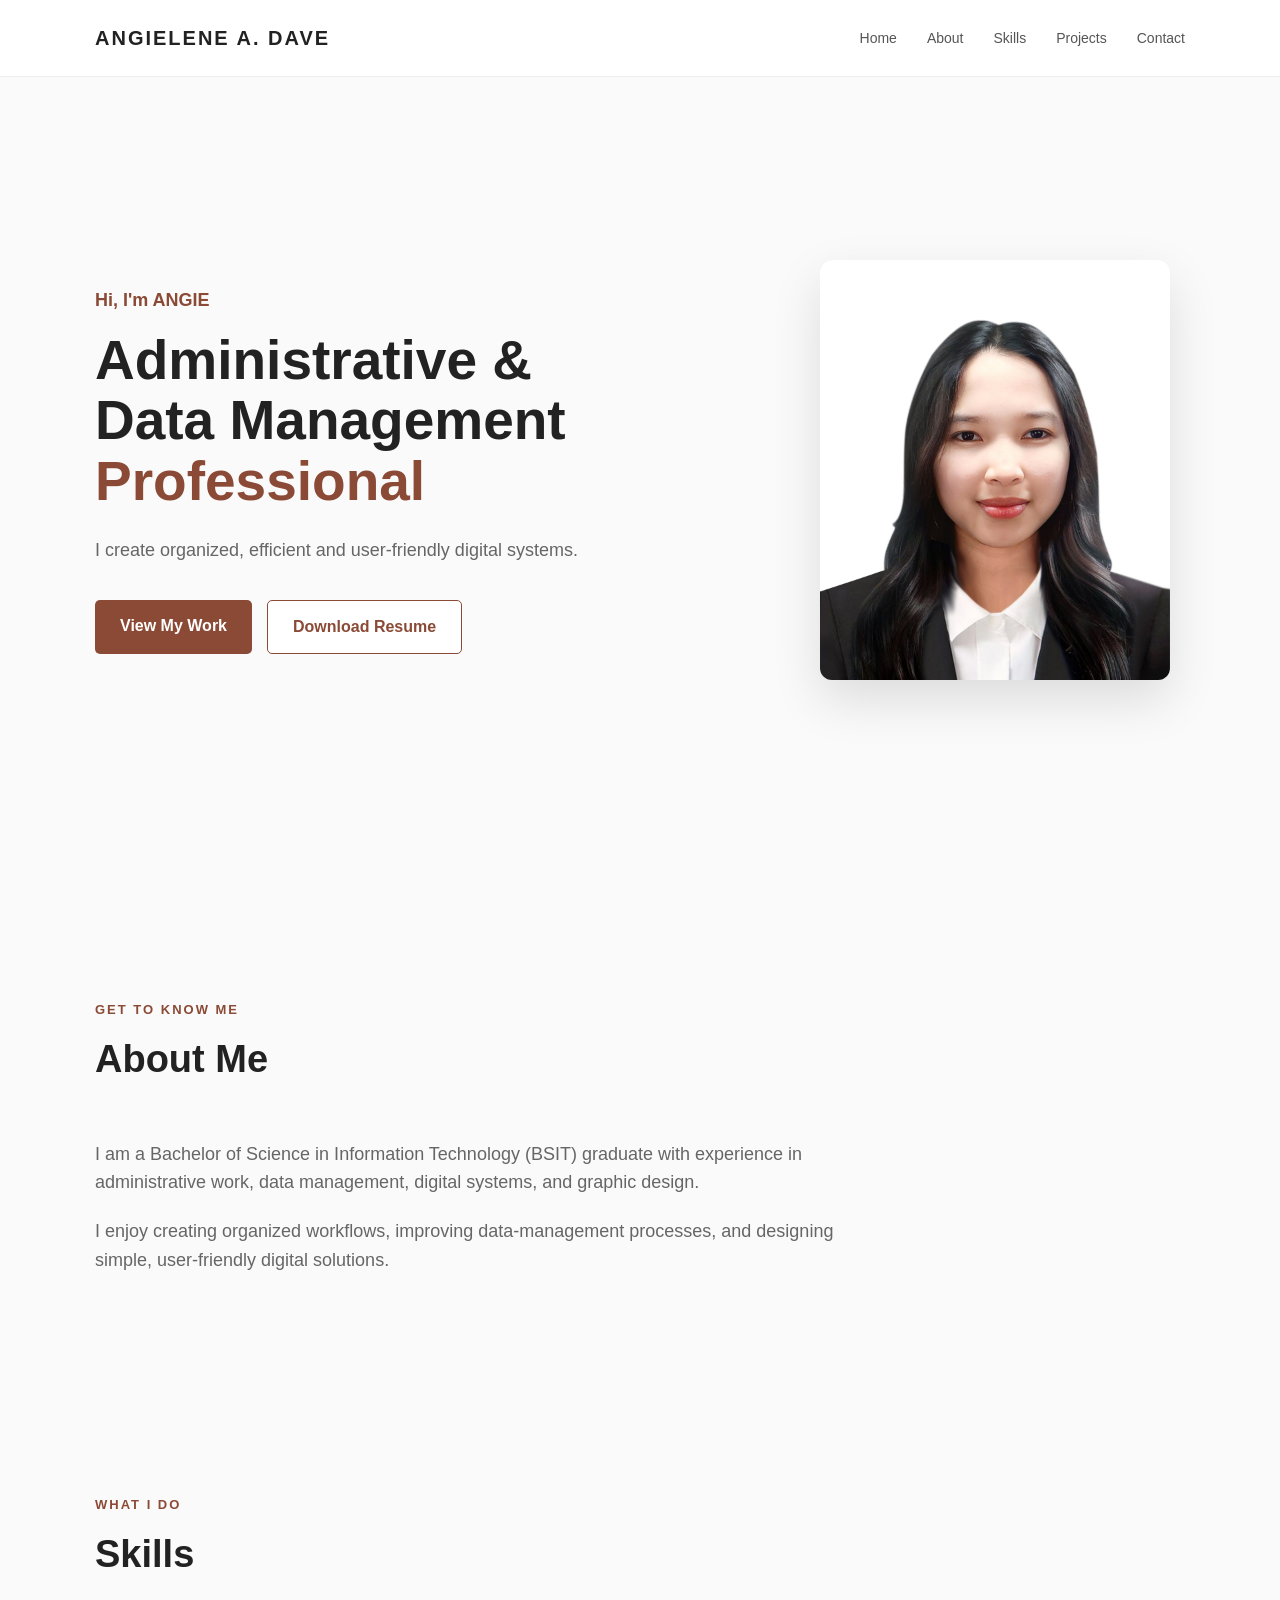
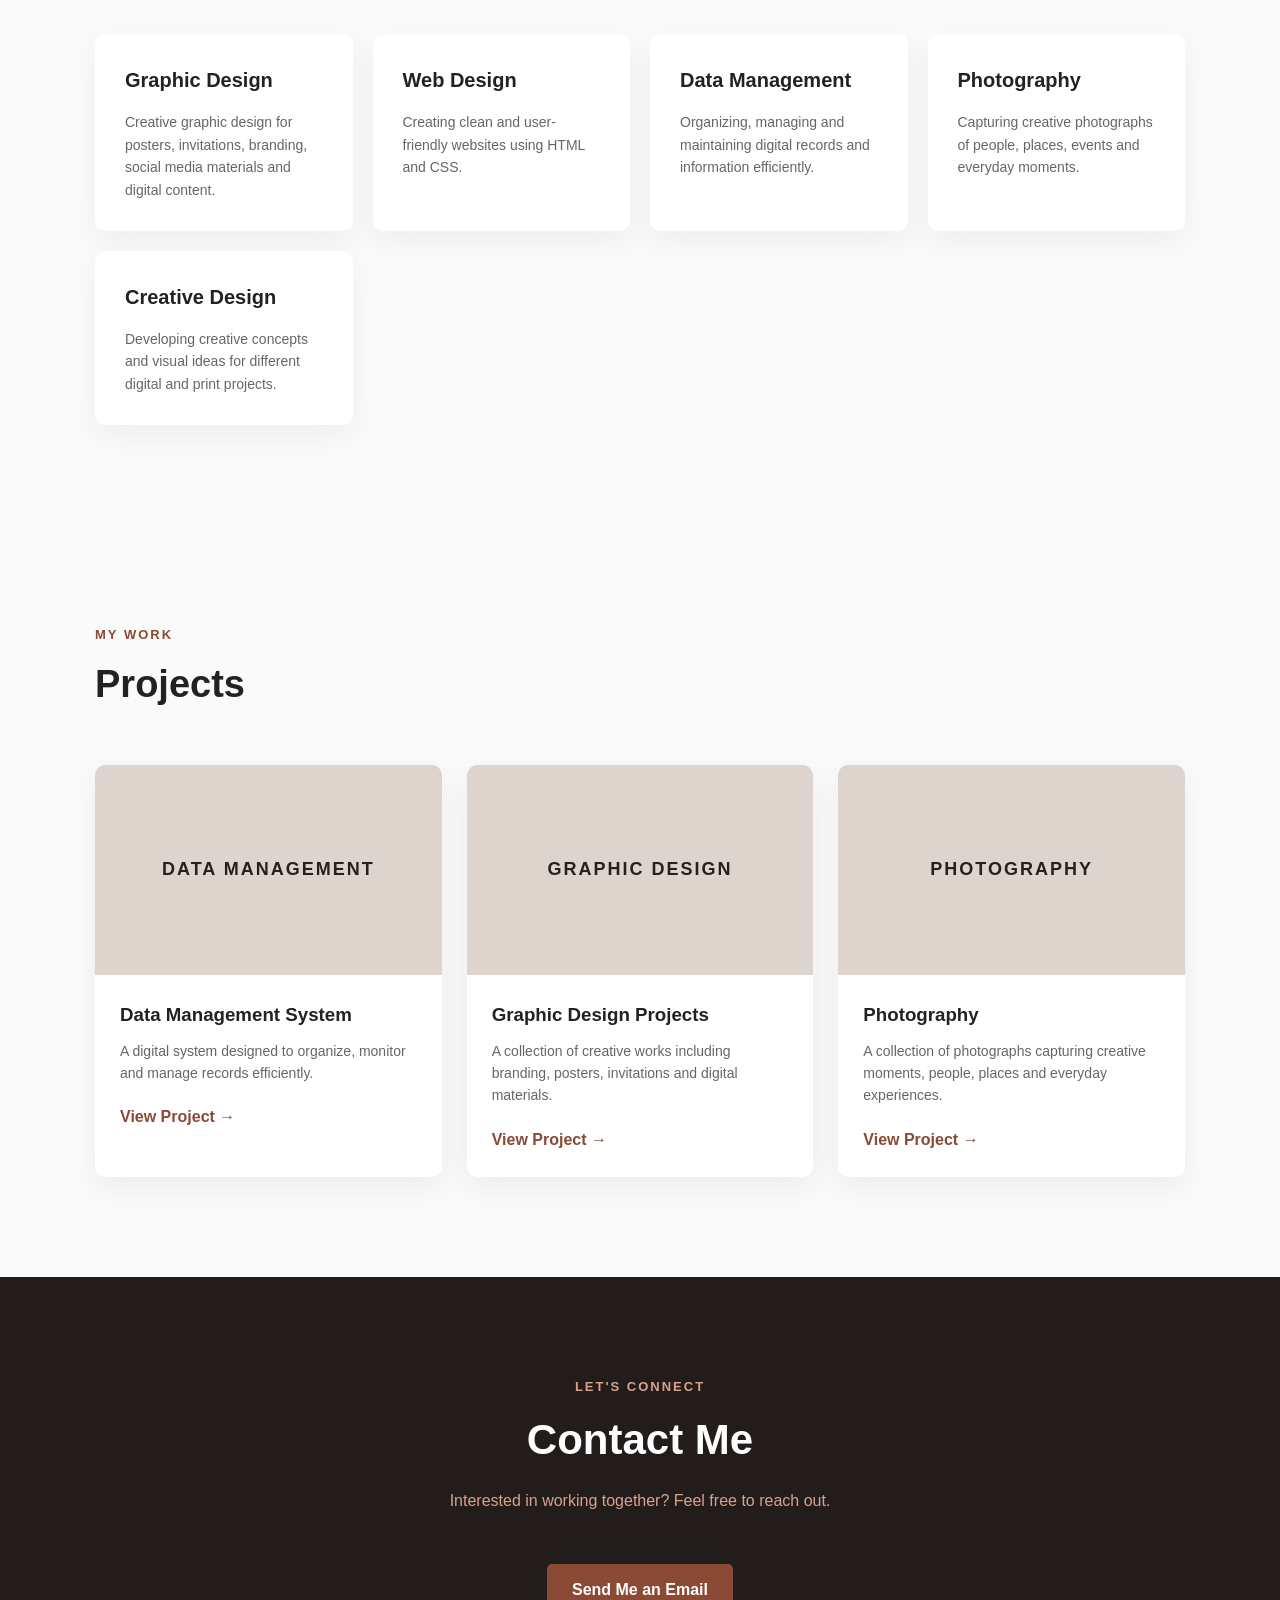
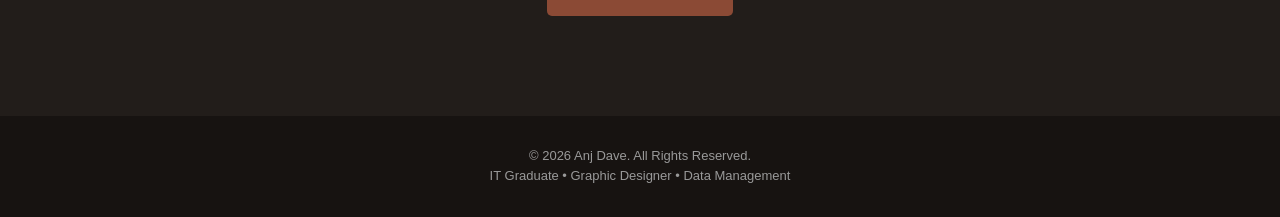
==== index.html @ f88047ad "Reorganize skill sections in index.html Rearranged skill sections and updated comments for clarity." ====
<!DOCTYPE html>
<html lang="en">
<head>
    <meta charset="UTF-8">
    <meta name="viewport" content="width=device-width, initial-scale=1.0">

    <title>MY PORTFOLIO | Portfolio</title>

    <link rel="stylesheet" href="style.css">
</head>

<body>

    <!-- NAVIGATION -->
    <header>
        <nav class="navbar">

            <a href="#" class="logo">ANGIELENE A. DAVE</a>

            <ul class="nav-links">
                <li><a href="#home">Home</a></li>
                <li><a href="#about">About</a></li>
                <li><a href="#skills">Skills</a></li>
                <li><a href="#projects">Projects</a></li>
                <li><a href="#contact">Contact</a></li>
            </ul>

        </nav>
    </header>


    <!-- HERO SECTION -->
    <section id="home" class="hero">

        <div class="hero-content">

            <p class="greeting">Hi, I'm ANGIE </p>

            <h1>
                Administrative &<br>
                Data Management <span>Professional</span>
            </h1>

            <p class="description">
                I create organized, efficient and user-friendly
                digital systems.
            </p>

            <div class="buttons">
                <a href="#projects" class="btn primary">
                    View My Work
                </a>

                <a href="resume.pdf" class="btn secondary" download>
                    Download Resume
                </a>
            </div>

        </div>


        <!-- PHOTO -->
        <div class="hero-photo">

            <div class="photo-frame">

                <!-- Replace this image with your own photo -->
                <img src="profile.jpg" alt="Anj Dave">

            </div>

        </div>

    </section>


    <!-- ABOUT -->
    <section id="about" class="section">

        <div class="section-title">
            <p>GET TO KNOW ME</p>
            <h2>About Me</h2>
        </div>

        <div class="about-content">

            <p>
                I am a Bachelor of Science in Information Technology (BSIT) graduate with experience
                in administrative work, data management, digital systems,
                and graphic design.
            </p>

            <p>
                I enjoy creating organized workflows, improving
                data-management processes, and designing simple,
                user-friendly digital solutions.
            </p>

        </div>

    </section>

<!-- SKILLS -->
<section id="skills" class="section">

    <div class="section-title">
        <p>WHAT I DO</p>
        <h2>Skills</h2>
    </div>

    <div class="skills-grid">

        <!-- SKILL 1 -->
        <div class="skill-card">
            <h3>Graphic Design</h3>
            <p>
                Creative graphic design for posters, invitations,
                branding, social media materials and digital content.
            </p>
        </div>

        <!-- SKILL 2 -->
        <div class="skill-card">
            <h3>Web Design</h3>
            <p>
                Creating clean and user-friendly websites using
                HTML and CSS.
            </p>
        </div>

        <!-- SKILL 3 -->
        <div class="skill-card">
            <h3>Data Management</h3>
            <p>
                Organizing, managing and maintaining digital
                records and information efficiently.
            </p>
        </div>

        <!-- SKILL 4 -->
        <div class="skill-card">
            <h3>Photography</h3>
            <p>
                Capturing creative photographs of people, places,
                events and everyday moments.
            </p>
        </div>

        <!-- SKILL 5 -->
        <div class="skill-card">
            <h3>Creative Design</h3>
            <p>
                Developing creative concepts and visual ideas
                for different digital and print projects.
            </p>
        </div>

    </div>

</section>
 <!-- PROJECTS -->
<section id="projects" class="section">

    <div class="section-title">
        <p>MY WORK</p>
        <h2>Projects</h2>
    </div>

    <div class="projects-grid">

        <!-- PROJECT 1 -->
        <div class="project-card">

            <div class="project-image">
                <span>DATA MANAGEMENT</span>
            </div>

            <div class="project-info">

                <h3>Data Management System</h3>

                <p>
                    A digital system designed to organize,
                    monitor and manage records efficiently.
                </p>

                <a href="#" class="project-link">
                    View Project →
                </a>

            </div>

        </div>


        <!-- PROJECT 2 -->
        <div class="project-card">

            <div class="project-image">
                <span>GRAPHIC DESIGN</span>
            </div>

            <div class="project-info">

                <h3>Graphic Design Projects</h3>

                <p>
                    A collection of creative works including
                    branding, posters, invitations and digital
                    materials.
                </p>

                <a href="#" class="project-link">
                    View Project →
                </a>

            </div>

        </div>


        <!-- PROJECT 3 -->
        <div class="project-card">

            <div class="project-image">
                <span>PHOTOGRAPHY</span>
            </div>

            <div class="project-info">

                <h3>Photography</h3>

                <p>
                    A collection of photographs capturing
                    creative moments, people, places and
                    everyday experiences.
                </p>

                <a href="#" class="project-link">
                    View Project →
                </a>

            </div>

        </div>

    </div>

    </section>


    <!-- CONTACT -->
    <section id="contact" class="contact-section">

        <div class="section-title">

            <p>LET'S CONNECT</p>

            <h2>Contact Me</h2>

            <p class="contact-text">
                Interested in working together? Feel free to reach out.
            </p>

        </div>

        <a href="mailto:your-gieabenojadave24@gmail.com"
           class="btn primary">
            Send Me an Email
        </a>

    </section>


    <!-- FOOTER -->
    <footer>

        <p>
            © 2026 Anj Dave. All Rights Reserved.
        </p>

        <p>
            IT Graduate • Graphic Designer • Data Management
        </p>

    </footer>


</body>
</html>
---- style.css ----
/* ================================
   GENERAL
================================ */

* {
    margin: 0;
    padding: 0;
    box-sizing: border-box;
    scroll-behavior: smooth;
}

body {
    font-family: Arial, Helvetica, sans-serif;
    background: #fafafa;
    color: #222;
    line-height: 1.6;
}


/* ================================
   NAVIGATION
================================ */

header {
    width: 100%;
    background: #ffffff;
    position: fixed;
    top: 0;
    left: 0;
    z-index: 1000;
    border-bottom: 1px solid #eeeeee;
}

.navbar {
    max-width: 1150px;
    margin: auto;

    display: flex;
    justify-content: space-between;
    align-items: center;

    padding: 22px 30px;
}

.logo {
    color: #222;
    text-decoration: none;
    font-size: 20px;
    font-weight: 700;
    letter-spacing: 2px;
}

.nav-links {
    display: flex;
    list-style: none;
    gap: 30px;
}

.nav-links a {
    color: #555;
    text-decoration: none;
    font-size: 14px;
    transition: 0.3s;
}

.nav-links a:hover {
    color: #8b4a35;
}


/* ================================
   HERO
================================ */

.hero {
    min-height: 100vh;
    max-width: 1150px;
    margin: auto;

    display: flex;
    align-items: center;
    justify-content: space-between;

    padding: 120px 30px 80px;
    gap: 60px;
}

.hero-content {
    flex: 1;
}

.greeting {
    font-size: 18px;
    margin-bottom: 15px;
    color: #8b4a35;
    font-weight: 600;
}

.hero h1 {
    font-size: 55px;
    line-height: 1.1;
    margin-bottom: 25px;
    font-weight: 700;
}

.hero h1 span {
    color: #8b4a35;
}

.description {
    max-width: 550px;
    color: #666;
    font-size: 18px;
    margin-bottom: 35px;
}


/* ================================
   BUTTONS
================================ */

.buttons {
    display: flex;
    gap: 15px;
    flex-wrap: wrap;
}

.btn {
    display: inline-block;
    padding: 13px 25px;

    text-decoration: none;
    font-weight: 600;
    border-radius: 5px;

    transition: 0.3s;
}

.primary {
    background: #8b4a35;
    color: white;
}

.primary:hover {
    background: #663426;
    transform: translateY(-2px);
}

.secondary {
    border: 1px solid #8b4a35;
    color: #8b4a35;
    background: white;
}

.secondary:hover {
    background: #8b4a35;
    color: white;
}


/* ================================
   PHOTO
================================ */

.hero-photo {
    flex: 0 0 380px;
    display: flex;
    justify-content: center;
}

.photo-frame {
    width: 350px;
    height: 420px;

    border-radius: 12px;

    background: #e9e1dc;

    overflow: hidden;

    box-shadow: 0 20px 50px rgba(0, 0, 0, 0.12);
}

.photo-frame img {
    width: 100%;
    height: 100%;

    object-fit: cover;
}


/* ================================
   SECTIONS
================================ */

.section {
    max-width: 1150px;
    margin: auto;
    padding: 100px 30px;
}

.section-title {
    margin-bottom: 50px;
}

.section-title p:first-child {
    color: #8b4a35;
    font-size: 13px;
    font-weight: 700;
    letter-spacing: 2px;
    margin-bottom: 8px;
}

.section-title h2 {
    font-size: 38px;
}


/* ================================
   ABOUT
================================ */

.about-content {
    max-width: 800px;
}

.about-content p {
    color: #666;
    font-size: 18px;
    margin-bottom: 20px;
}


/* ================================
   SKILLS
================================ */

.skills-section {
    background: #f3efec;
    max-width: none;
    padding-left: calc((100% - 1090px) / 2);
    padding-right: calc((100% - 1090px) / 2);
}

.skills-grid {
    display: grid;
    grid-template-columns: repeat(4, 1fr);
    gap: 20px;
}

.skill-card {
    background: white;
    padding: 30px;
    border-radius: 10px;

    box-shadow: 0 10px 30px rgba(0, 0, 0, 0.05);
}

.skill-card h3 {
    margin-bottom: 15px;
    font-size: 20px;
}

.skill-card p {
    color: #666;
    font-size: 14px;
}


/* ================================
   PROJECTS
================================ */

.projects-grid {
    display: grid;
    grid-template-columns: repeat(3, 1fr);
    gap: 25px;
}

.project-card {
    background: white;
    border-radius: 10px;
    overflow: hidden;

    box-shadow: 0 10px 30px rgba(0, 0, 0, 0.06);

    transition: 0.3s;
}

.project-card:hover {
    transform: translateY(-7px);
}

.project-image {
    height: 210px;

    display: flex;
    align-items: center;
    justify-content: center;

    background: #ded4ce;
}

.project-image span {
    font-size: 18px;
    font-weight: 700;
    letter-spacing: 2px;
}

.project-info {
    padding: 25px;
}

.project-info h3 {
    margin-bottom: 10px;
}

.project-info p {
    color: #666;
    font-size: 14px;
    margin-bottom: 20px;
}

.project-link {
    color: #8b4a35;
    text-decoration: none;
    font-weight: 600;
}


/* ================================
   CONTACT
================================ */

.contact-section {
    text-align: center;
    padding: 100px 30px;

    background: #221d1a;
    color: white;
}

.contact-section .section-title p {
    color: #d9a28c;
}

.contact-section h2 {
    font-size: 42px;
}

.contact-text {
    margin: 15px 0 30px;
    color: #ccc;
}


/* ================================
   FOOTER
================================ */

footer {
    text-align: center;
    padding: 30px;

    background: #171311;
    color: #999;

    font-size: 13px;
}


/* ================================
   RESPONSIVE
================================ */

@media (max-width: 900px) {

    .hero {
        flex-direction: column;
        text-align: center;
    }

    .description {
        margin-left: auto;
        margin-right: auto;
    }

    .buttons {
        justify-content: center;
    }

    .hero-photo {
        flex-basis: auto;
    }

    .skills-grid {
        grid-template-columns: repeat(2, 1fr);
    }

    .projects-grid {
        grid-template-columns: 1fr;
    }

}


@media (max-width: 600px) {

    .navbar {
        flex-direction: column;
        gap: 15px;
    }

    .nav-links {
        gap: 15px;
        flex-wrap: wrap;
        justify-content: center;
    }

    .hero h1 {
        font-size: 38px;
    }

    .hero-photo {
        width: 100%;
    }

    .photo-frame {
        width: 280px;
        height: 340px;
    }

    .skills-grid {
        grid-template-columns: 1fr;
    }

}
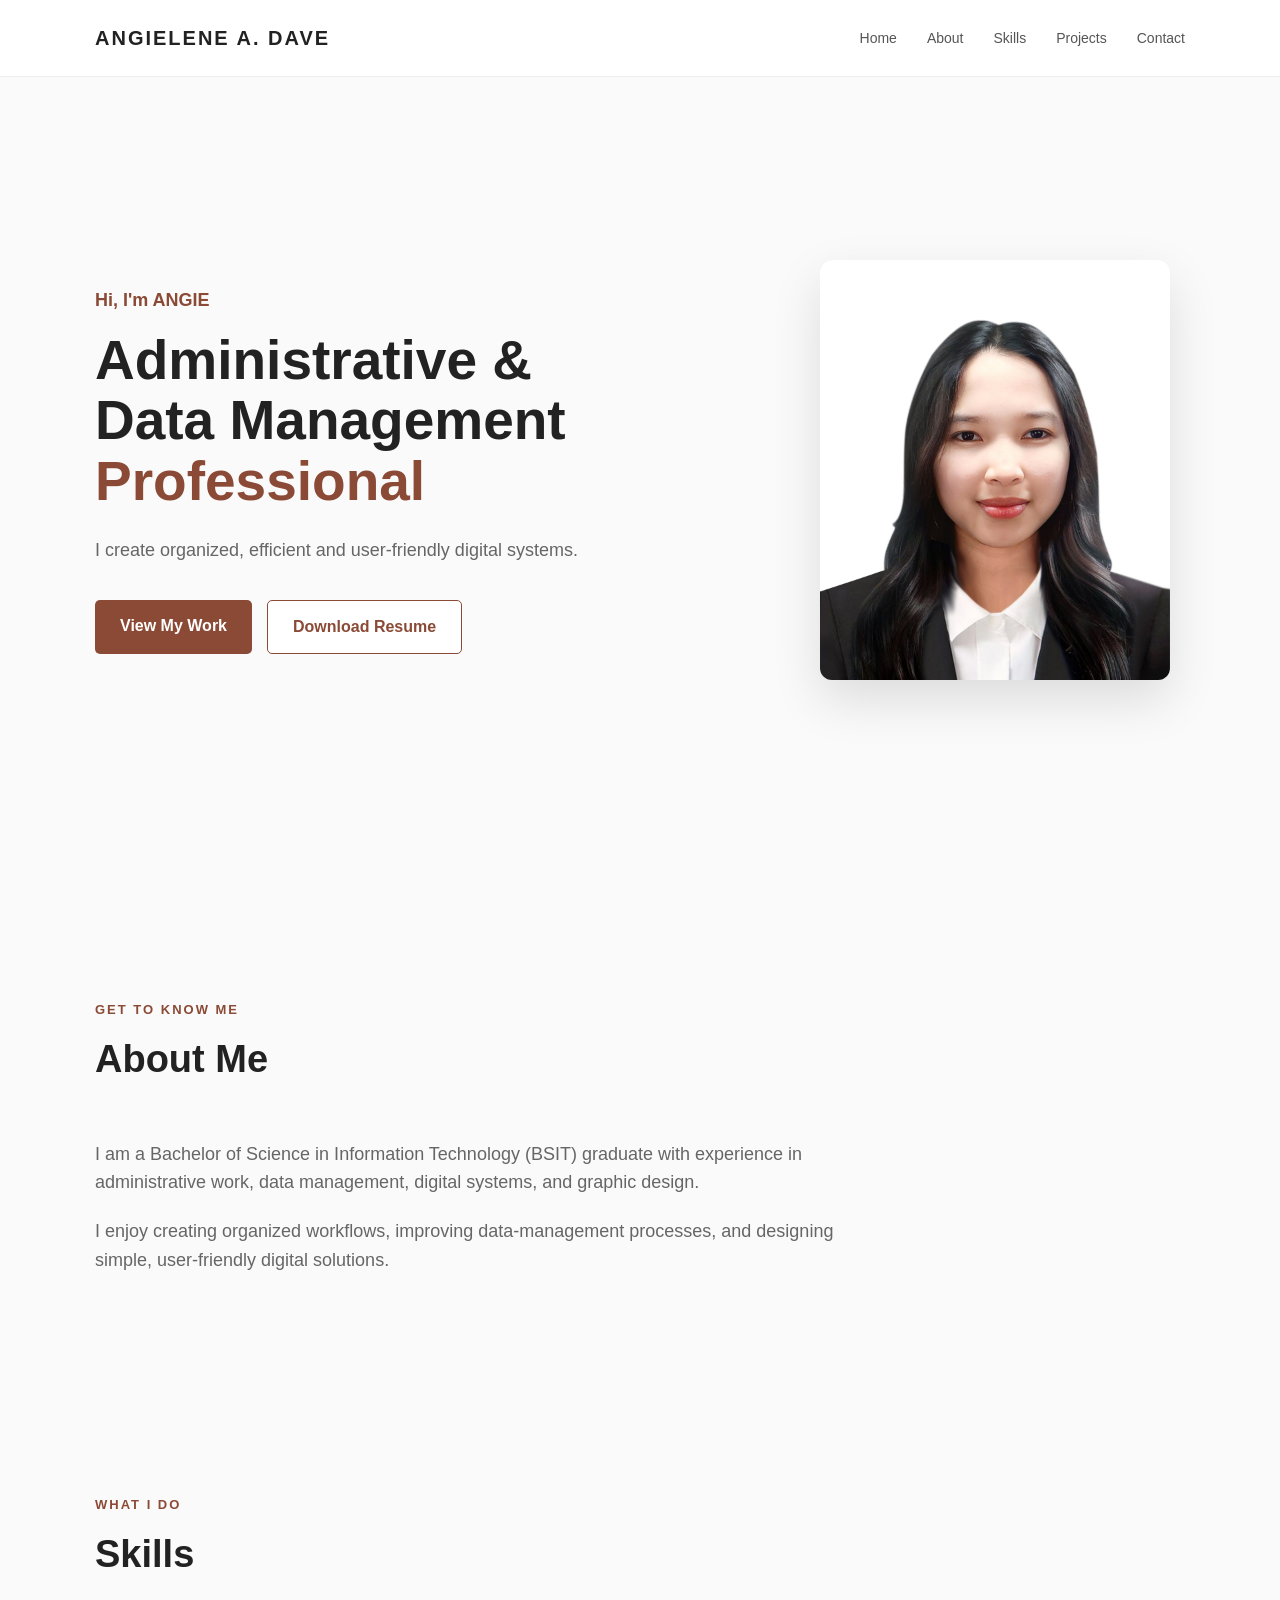
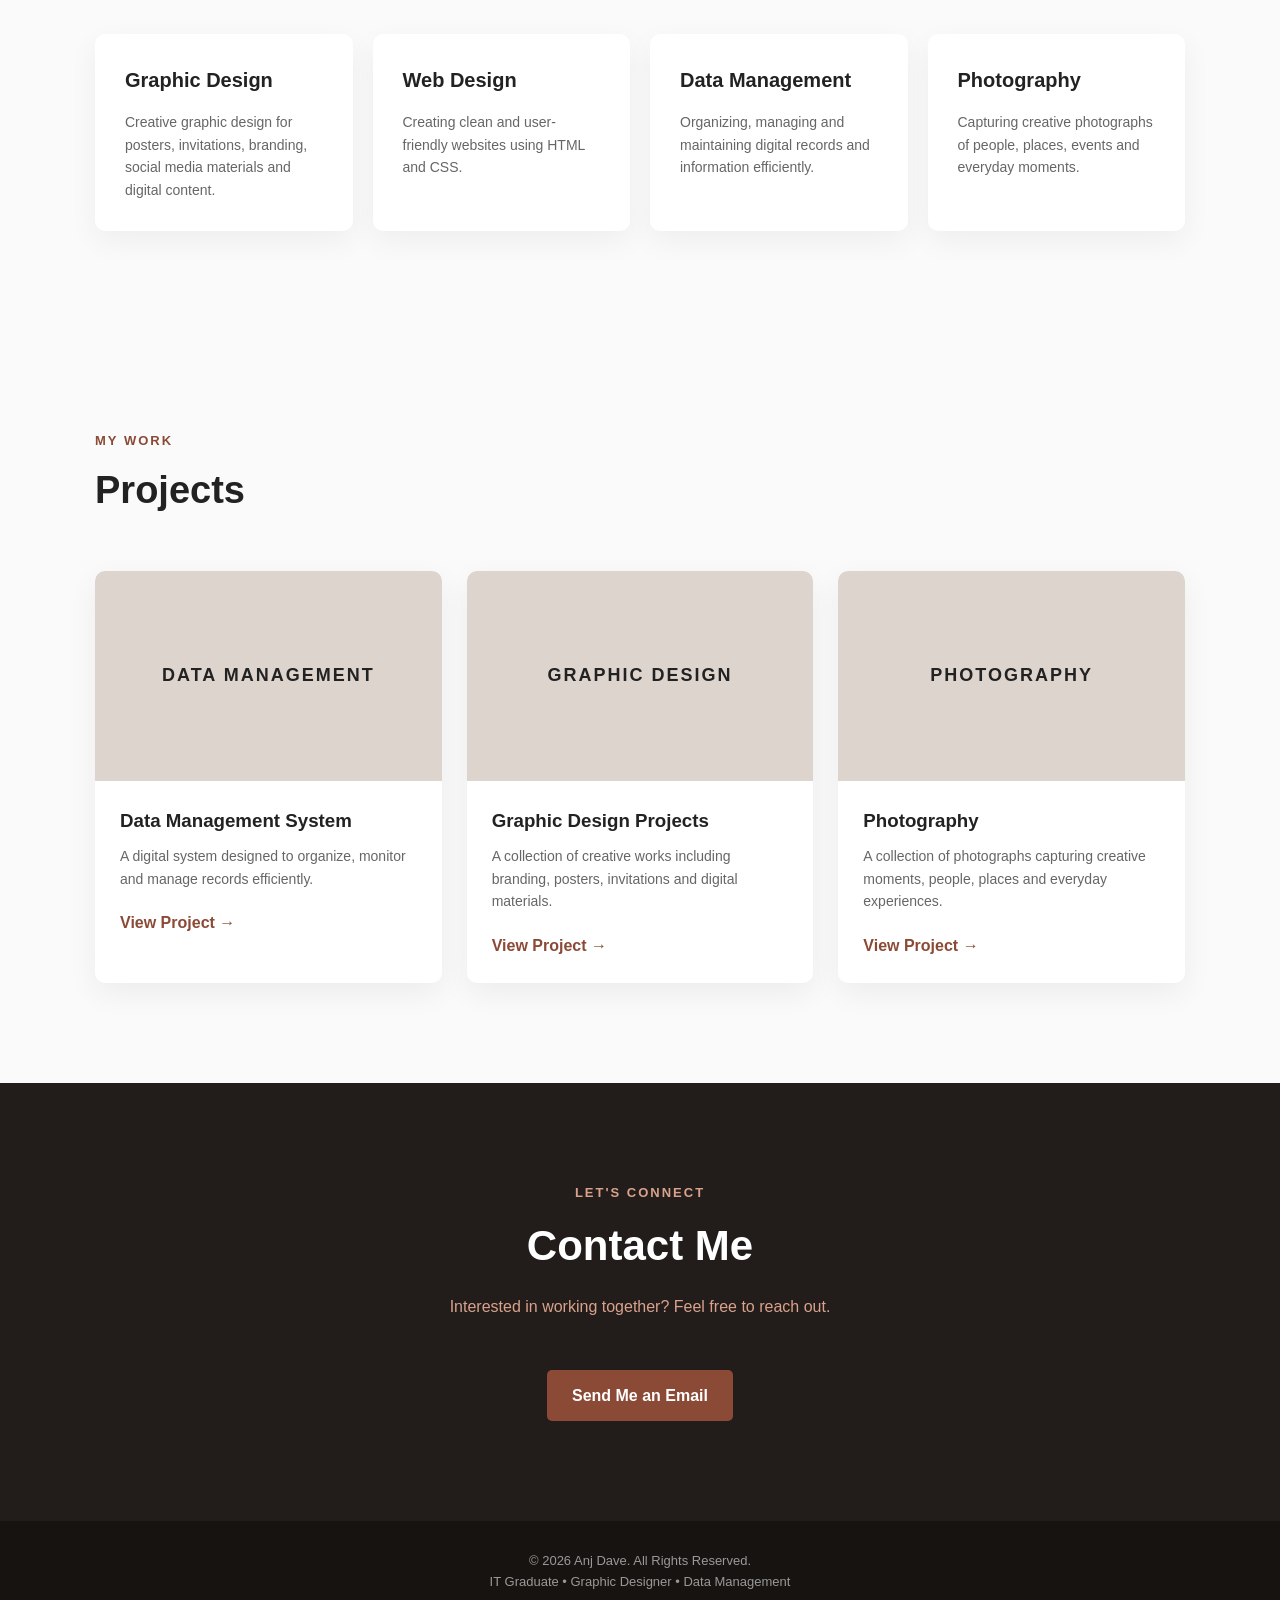
==== commit fe94bacb: "Remove Creative Design skill card from index.html Removed the Creative Design skill card from the sk" ====
--- a/index.html
+++ b/index.html
@@ -146,18 +146,8 @@
             </p>
         </div>
 
-        <!-- SKILL 5 -->
-        <div class="skill-card">
-            <h3>Creative Design</h3>
-            <p>
-                Developing creative concepts and visual ideas
-                for different digital and print projects.
-            </p>
-        </div>
-
-    </div>
-
 </section>
+    
  <!-- PROJECTS -->
 <section id="projects" class="section">
 
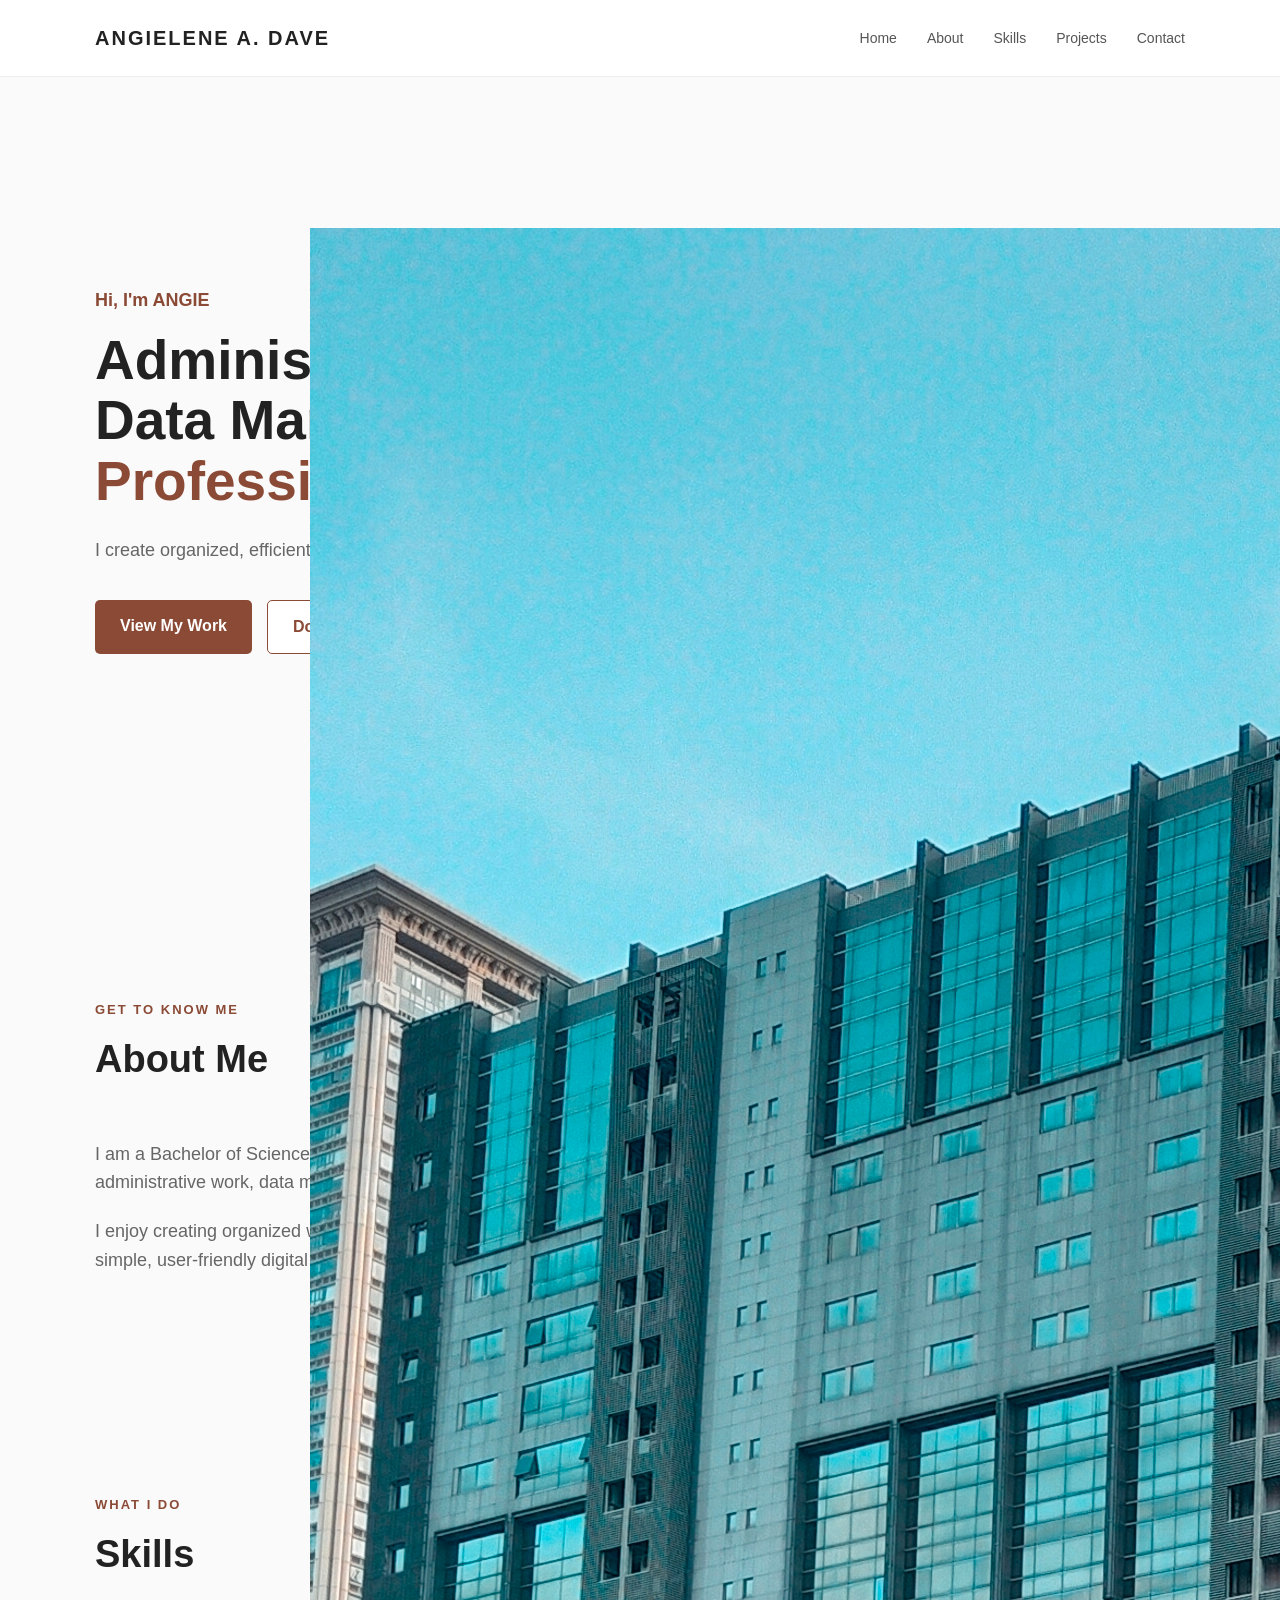
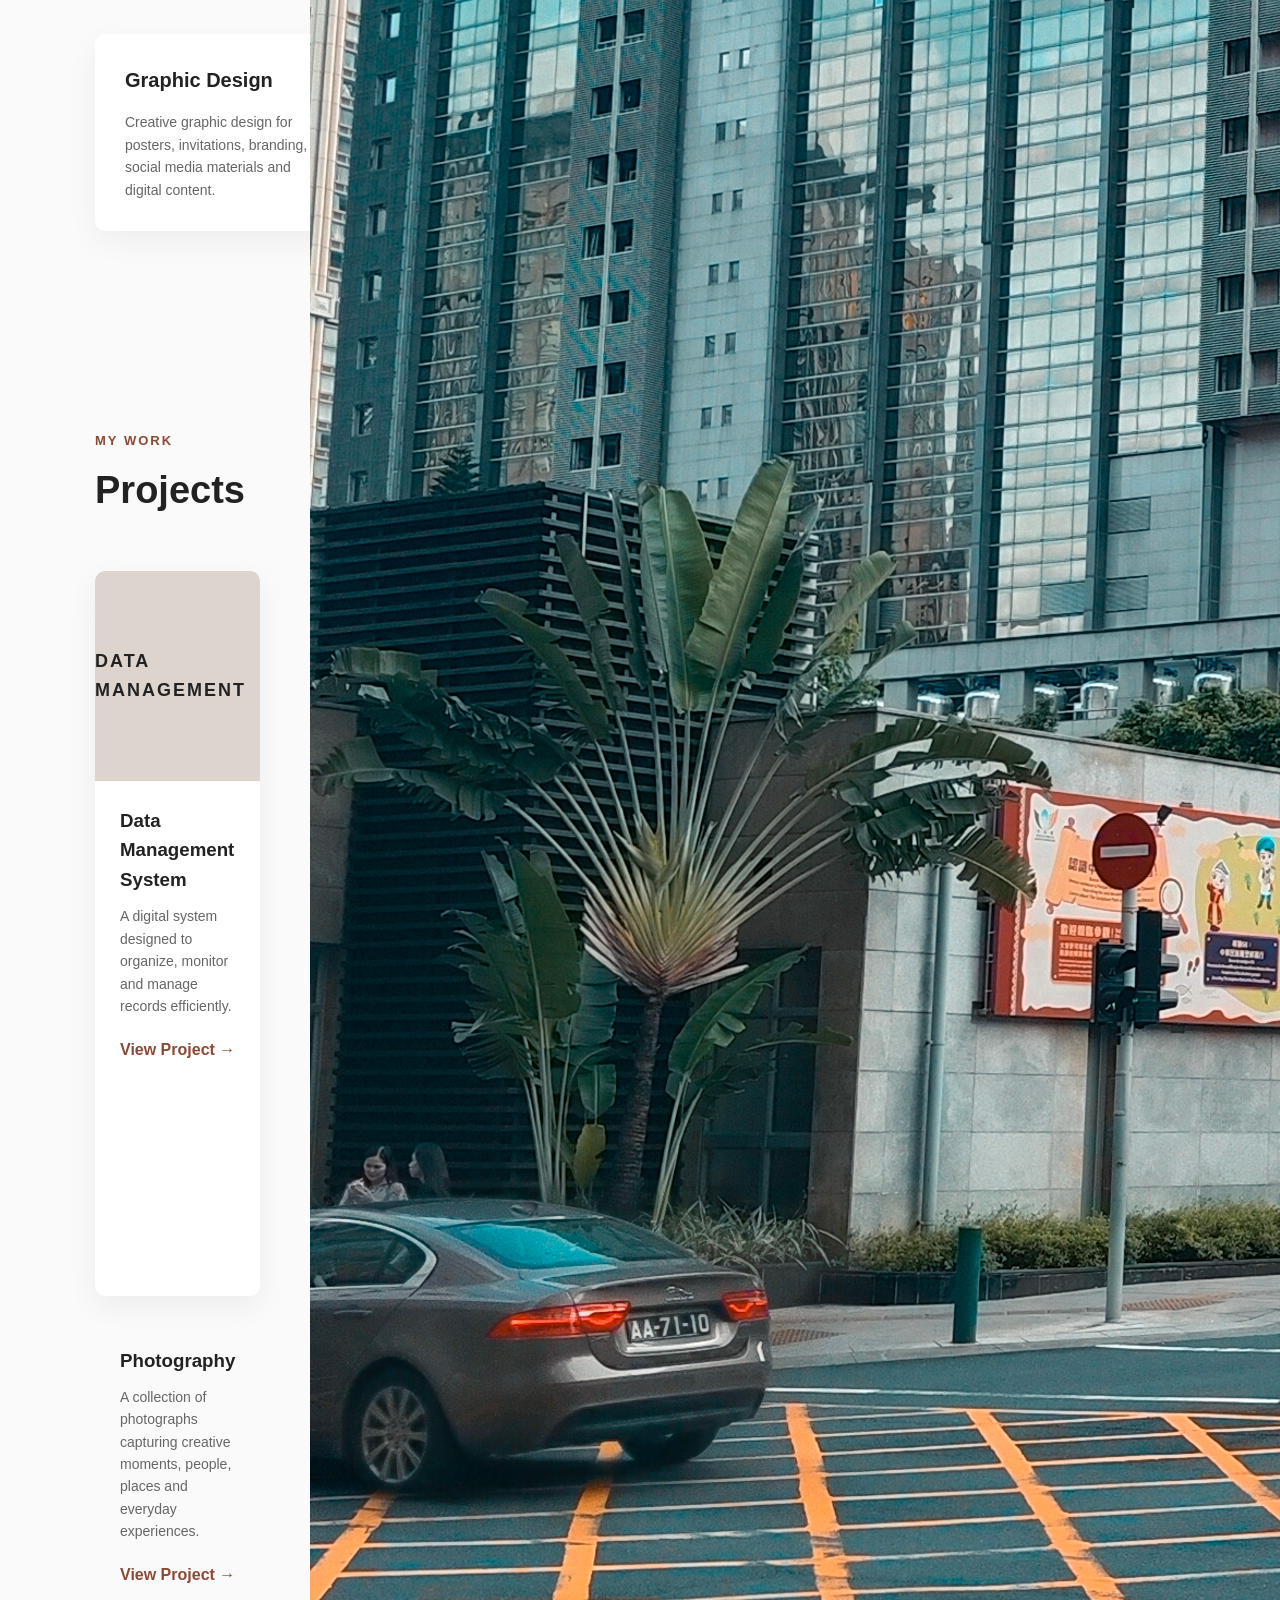
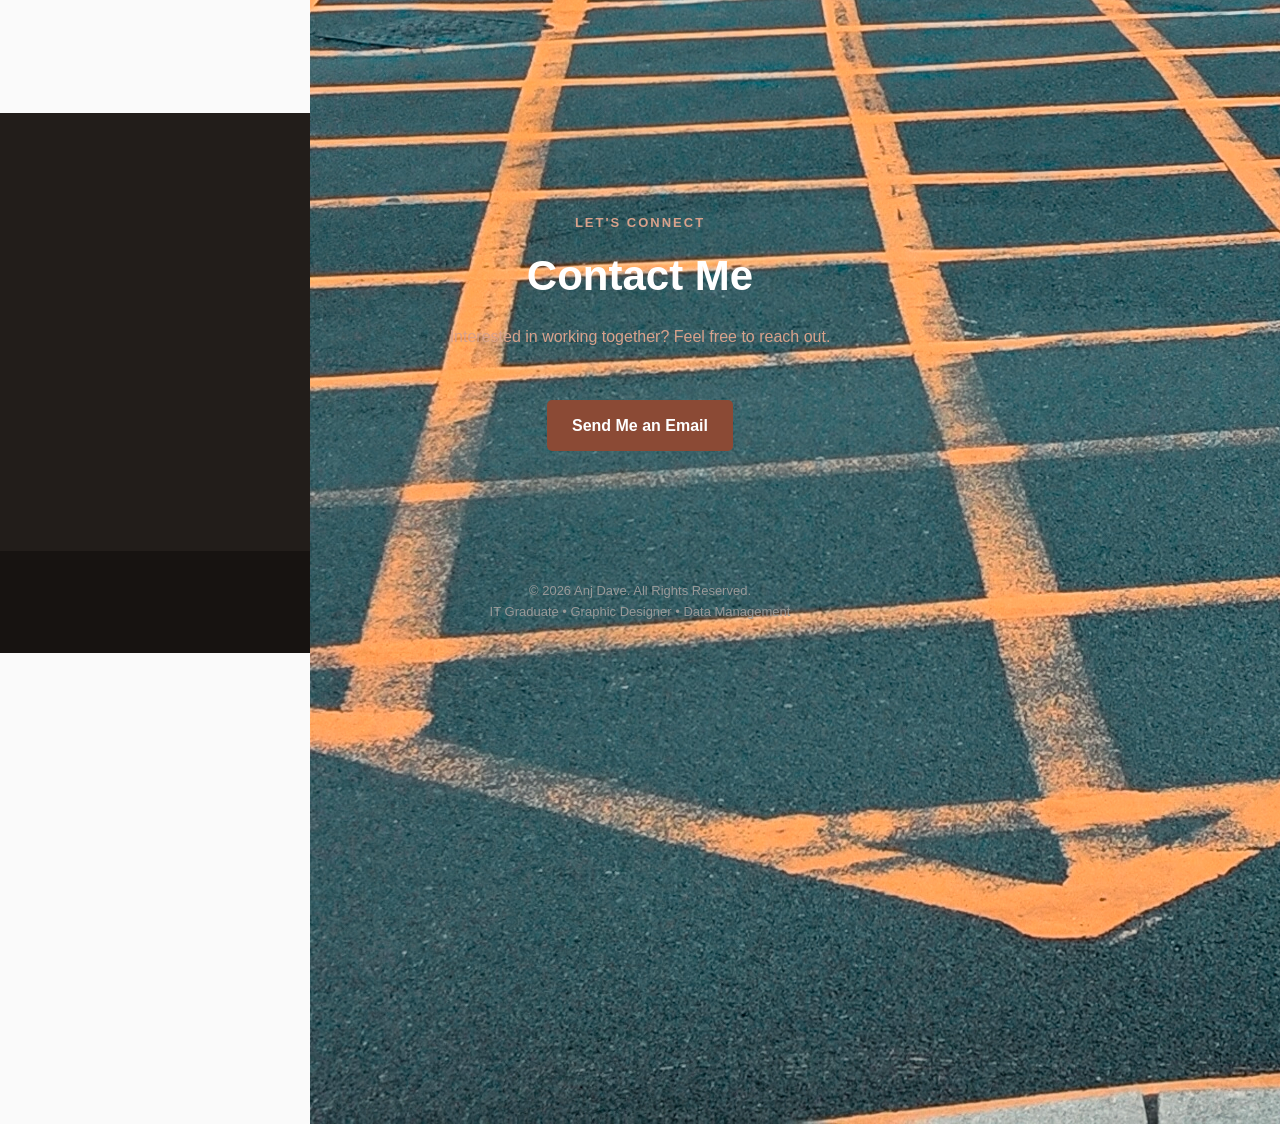
==== commit 500e4a6d: "Refactor project card for photography project Removed redundant project image span from project card" ====
--- a/index.html
+++ b/index.html
@@ -210,11 +210,10 @@
 
 
         <!-- PROJECT 3 -->
-        <div class="project-card">
-
-            <div class="project-image">
-                <span>PHOTOGRAPHY</span>
-            </div>
+      <div class="project-image">
+          
+    <img src="photography.jpg" alt="Photography Project">
+</div>
 
             <div class="project-info">
 
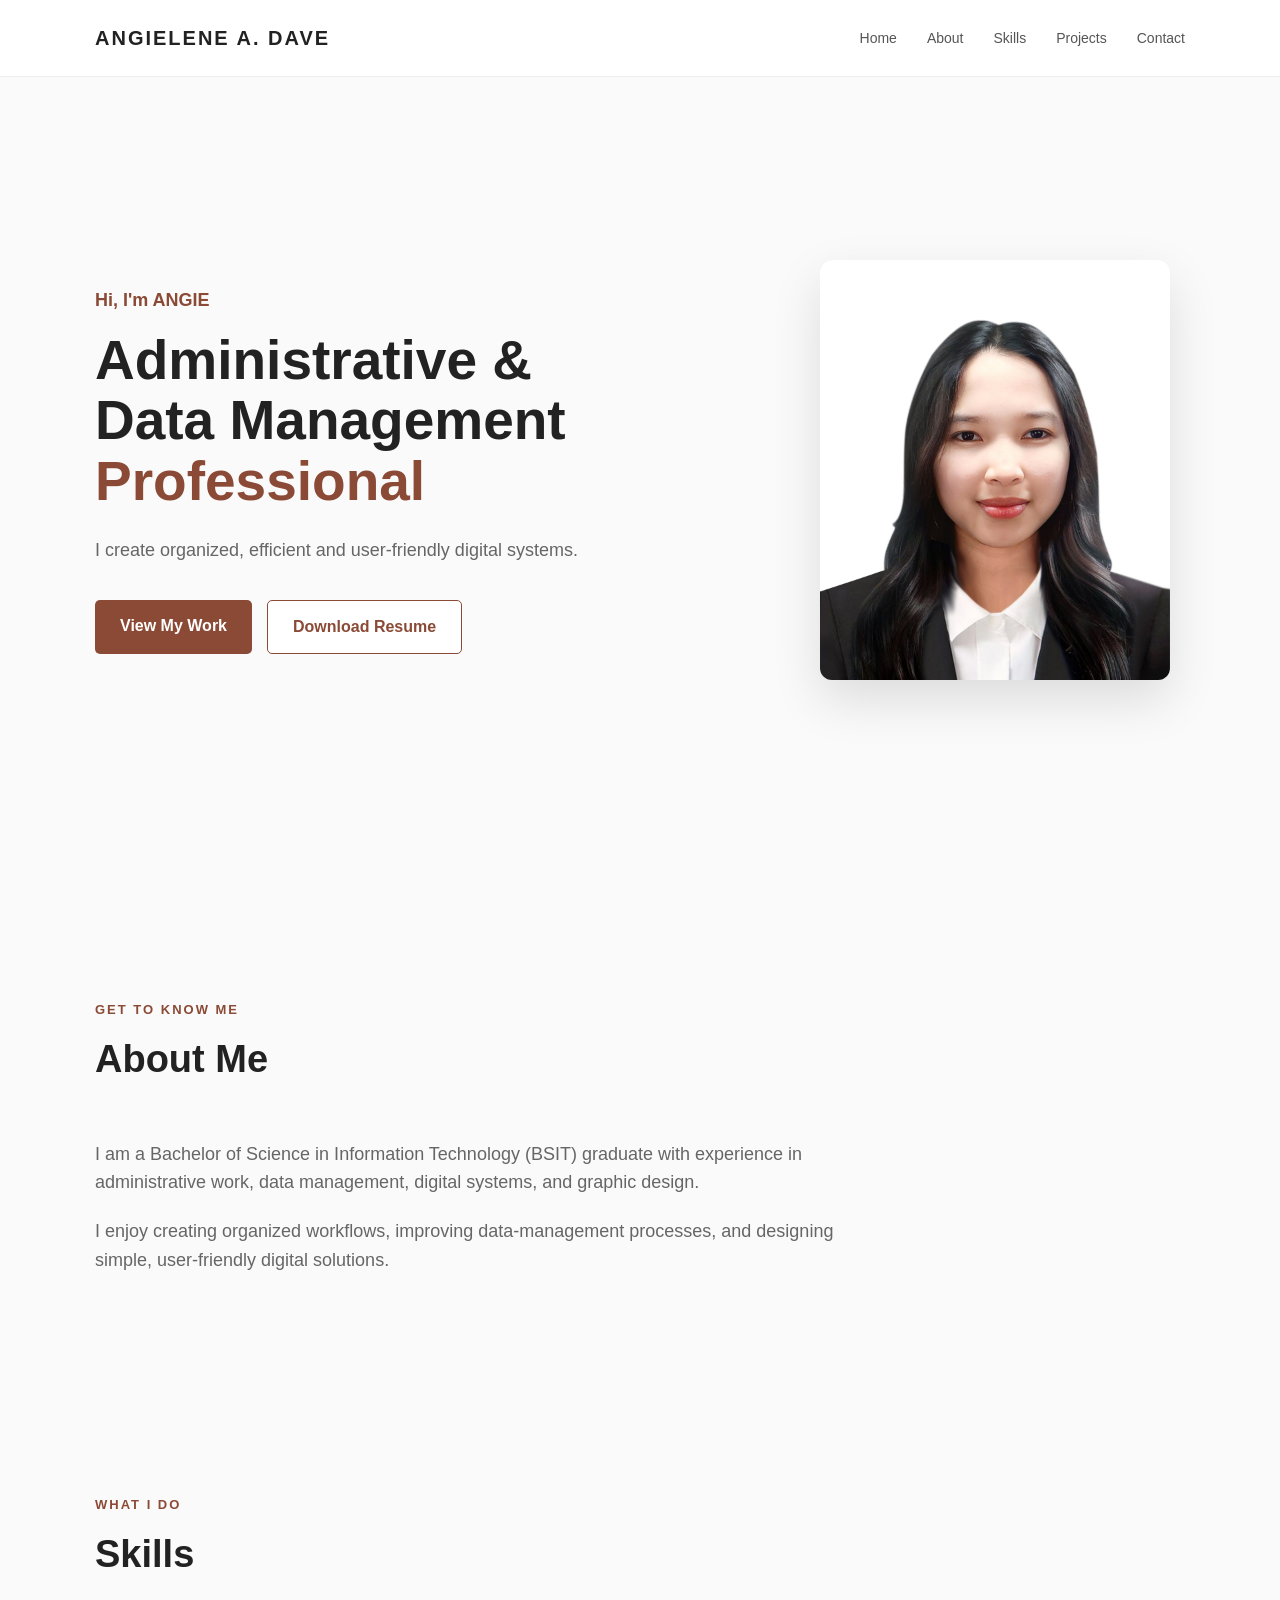
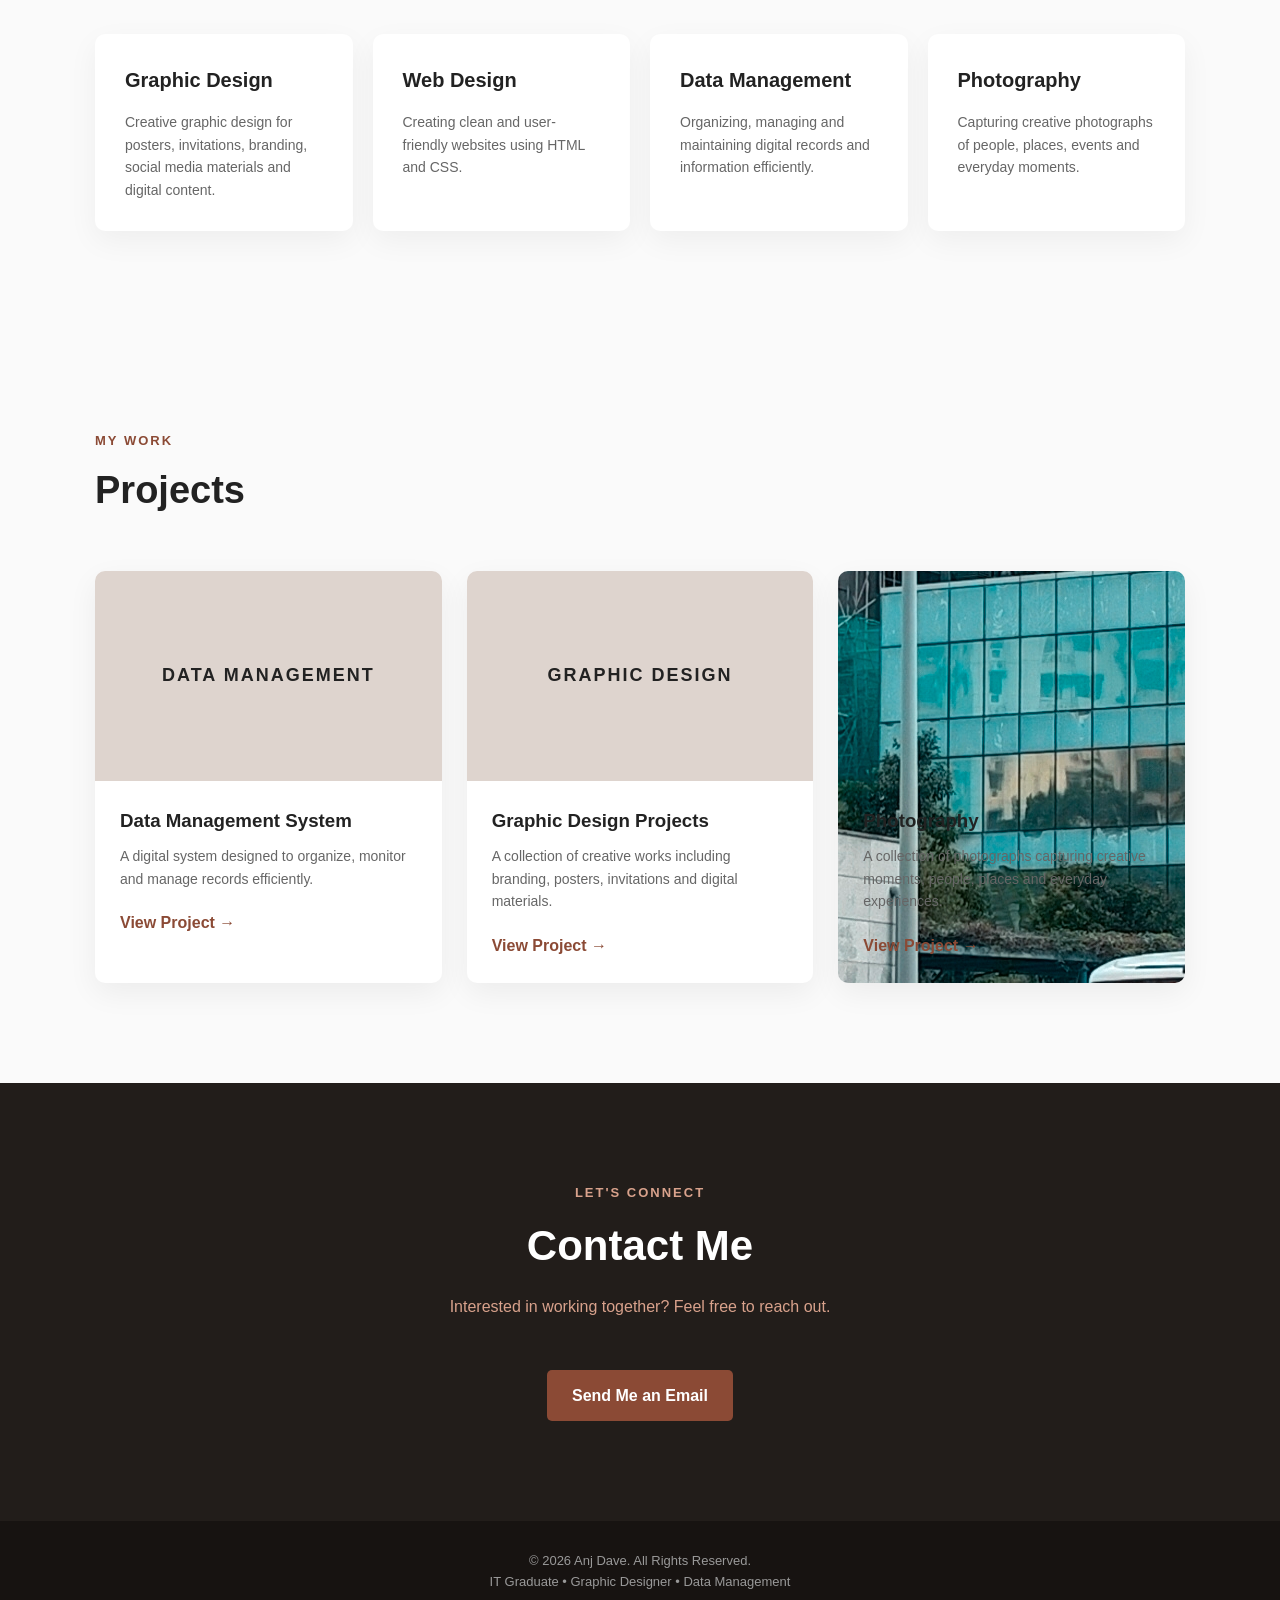
==== commit 8e5c2144: "Refactor project 3 section in index.html" ====
--- a/index.html
+++ b/index.html
@@ -209,31 +209,30 @@
         </div>
 
 
-        <!-- PROJECT 3 -->
-      <div class="project-image">
-          
-    <img src="photography.jpg" alt="Photography Project">
+<!-- PROJECT 3 -->
+<div class="project-card">
+
+    <div class="project-image">
+        <img src="photography.jpg" alt="Photography Project">
+    </div>
+
+    <div class="project-info">
+
+        <h3>Photography</h3>
+
+        <p>
+            A collection of photographs capturing
+            creative moments, people, places and
+            everyday experiences.
+        </p>
+
+        <a href="#" class="project-link">
+            View Project →
+        </a>
+
+    </div>
+
 </div>
-
-            <div class="project-info">
-
-                <h3>Photography</h3>
-
-                <p>
-                    A collection of photographs capturing
-                    creative moments, people, places and
-                    everyday experiences.
-                </p>
-
-                <a href="#" class="project-link">
-                    View Project →
-                </a>
-
-            </div>
-
-        </div>
-
-    </div>
 
     </section>
 
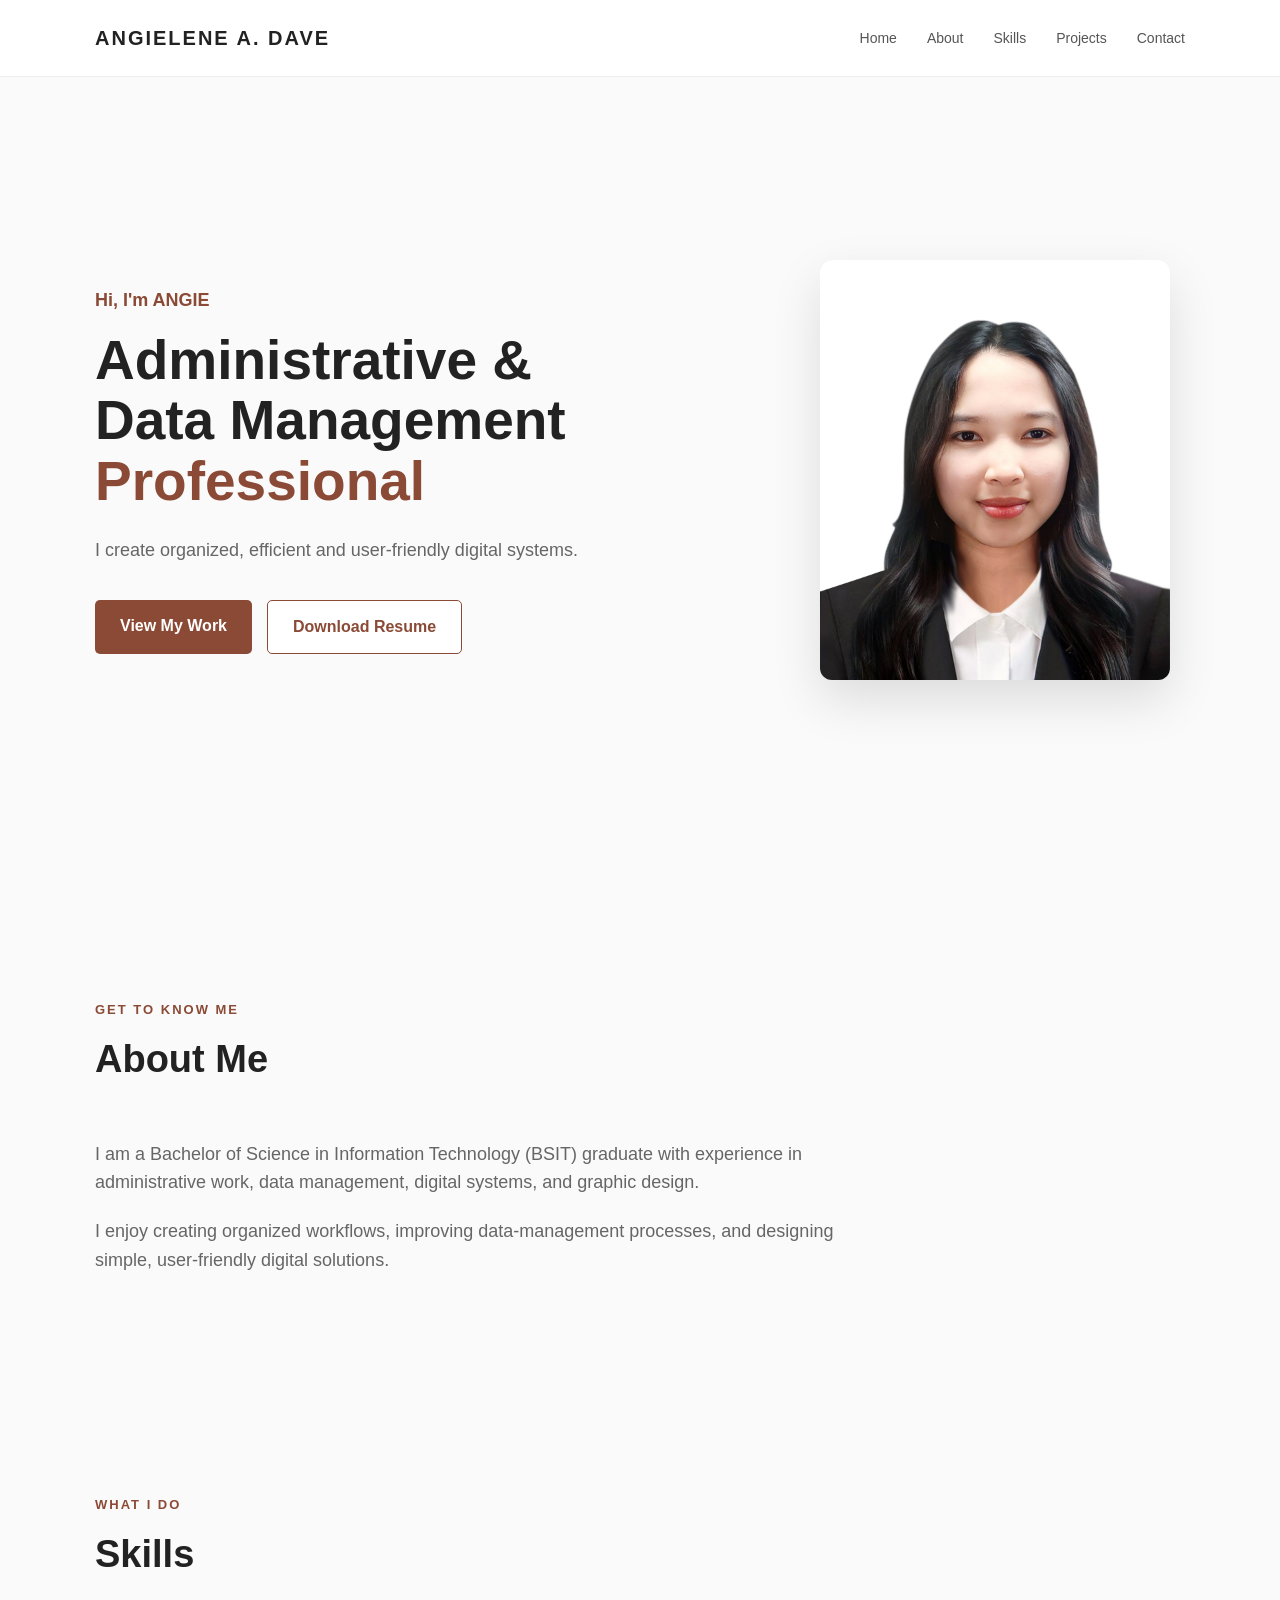
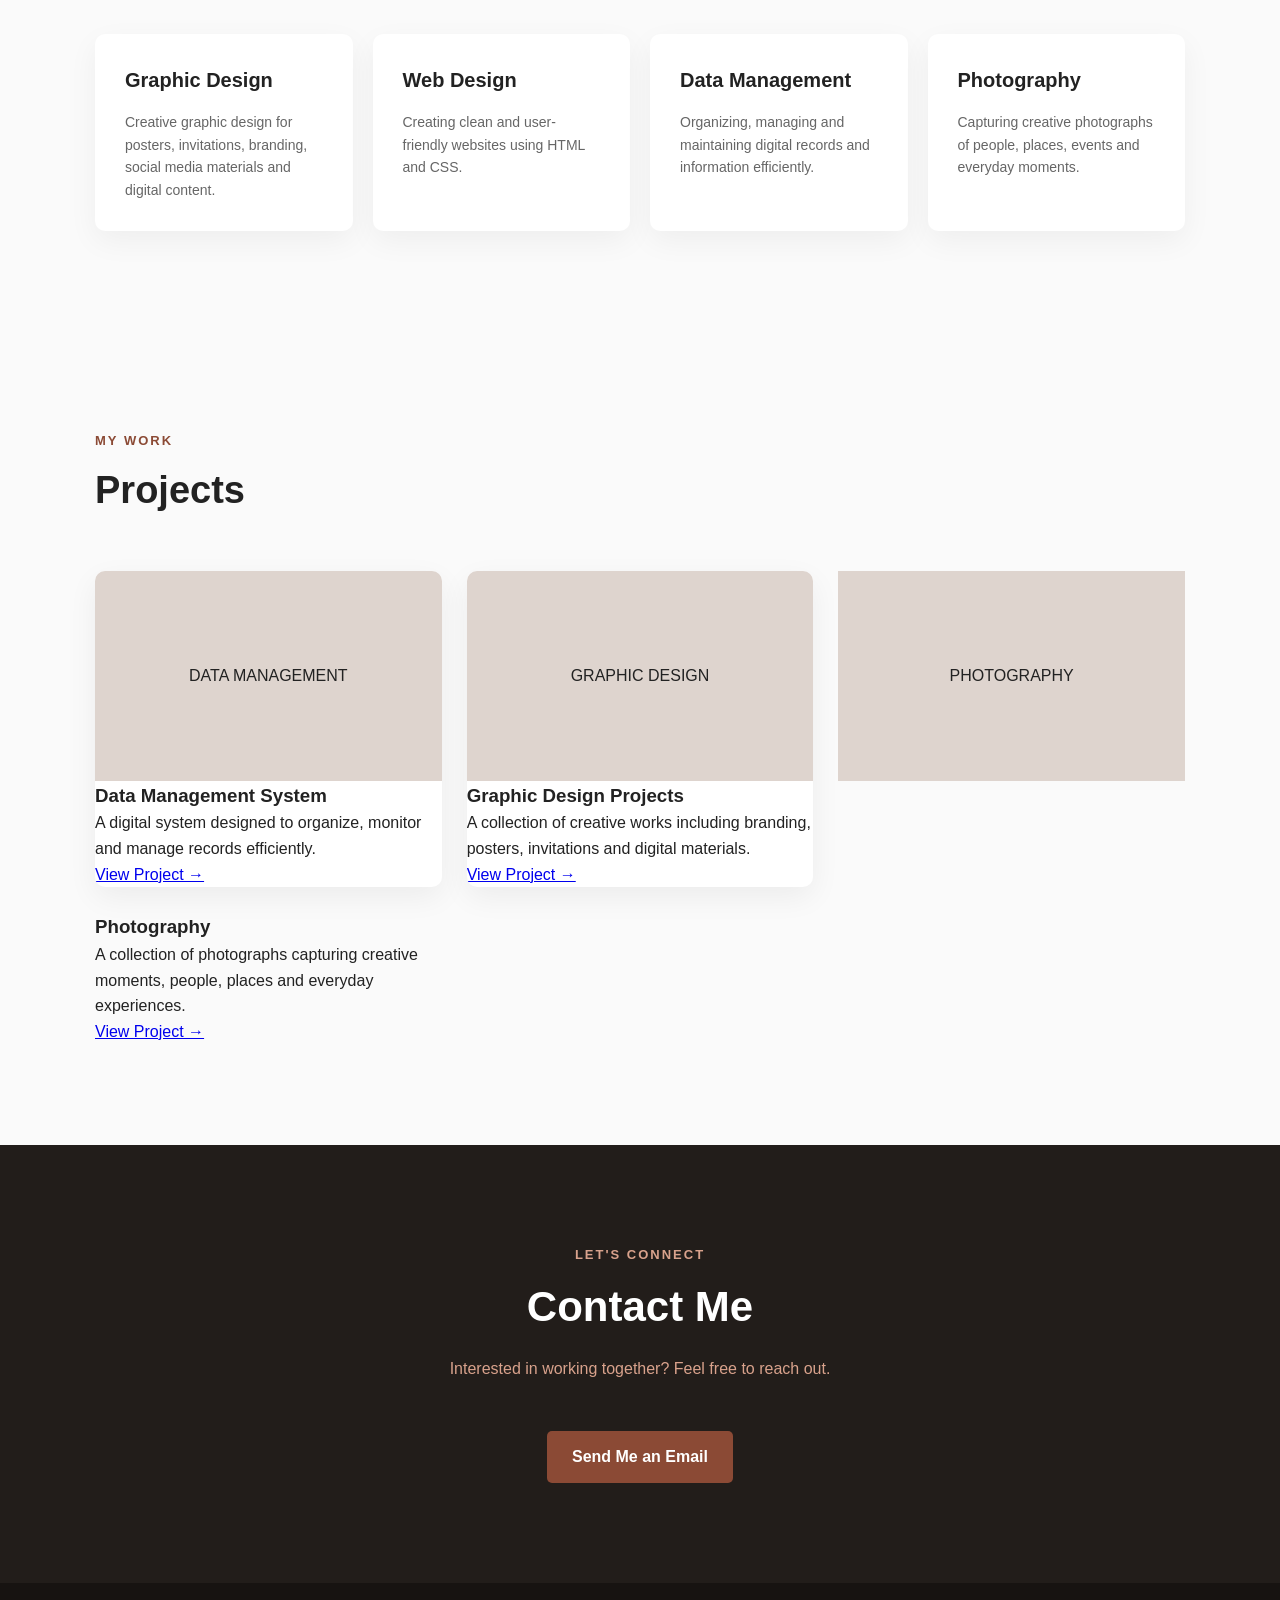
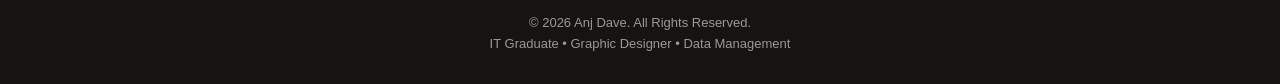
==== commit 2d8a1088: "Remove photography image from project card Removed the photography image section from project card." ====
--- a/index.html
+++ b/index.html
@@ -210,11 +210,9 @@
 
 
 <!-- PROJECT 3 -->
-<div class="project-card">
-
-    <div class="project-image">
-        <img src="photography.jpg" alt="Photography Project">
-    </div>
+<div class="project-image">
+    <span>PHOTOGRAPHY</span>
+</div>
 
     <div class="project-info">
 
--- a/style.css
+++ b/style.css
@@ -293,6 +293,7 @@
 
 .project-image {
     height: 210px;
+    overflow: hidden;
 
     display: flex;
     align-items: center;
@@ -301,30 +302,11 @@
     background: #ded4ce;
 }
 
-.project-image span {
-    font-size: 18px;
-    font-weight: 700;
-    letter-spacing: 2px;
-}
-
-.project-info {
-    padding: 25px;
-}
-
-.project-info h3 {
-    margin-bottom: 10px;
-}
-
-.project-info p {
-    color: #666;
-    font-size: 14px;
-    margin-bottom: 20px;
-}
-
-.project-link {
-    color: #8b4a35;
-    text-decoration: none;
-    font-weight: 600;
+.project-image img {
+    width: 100%;
+    height: 100%;
+    object-fit: cover;
+    display: block;
 }
 
 
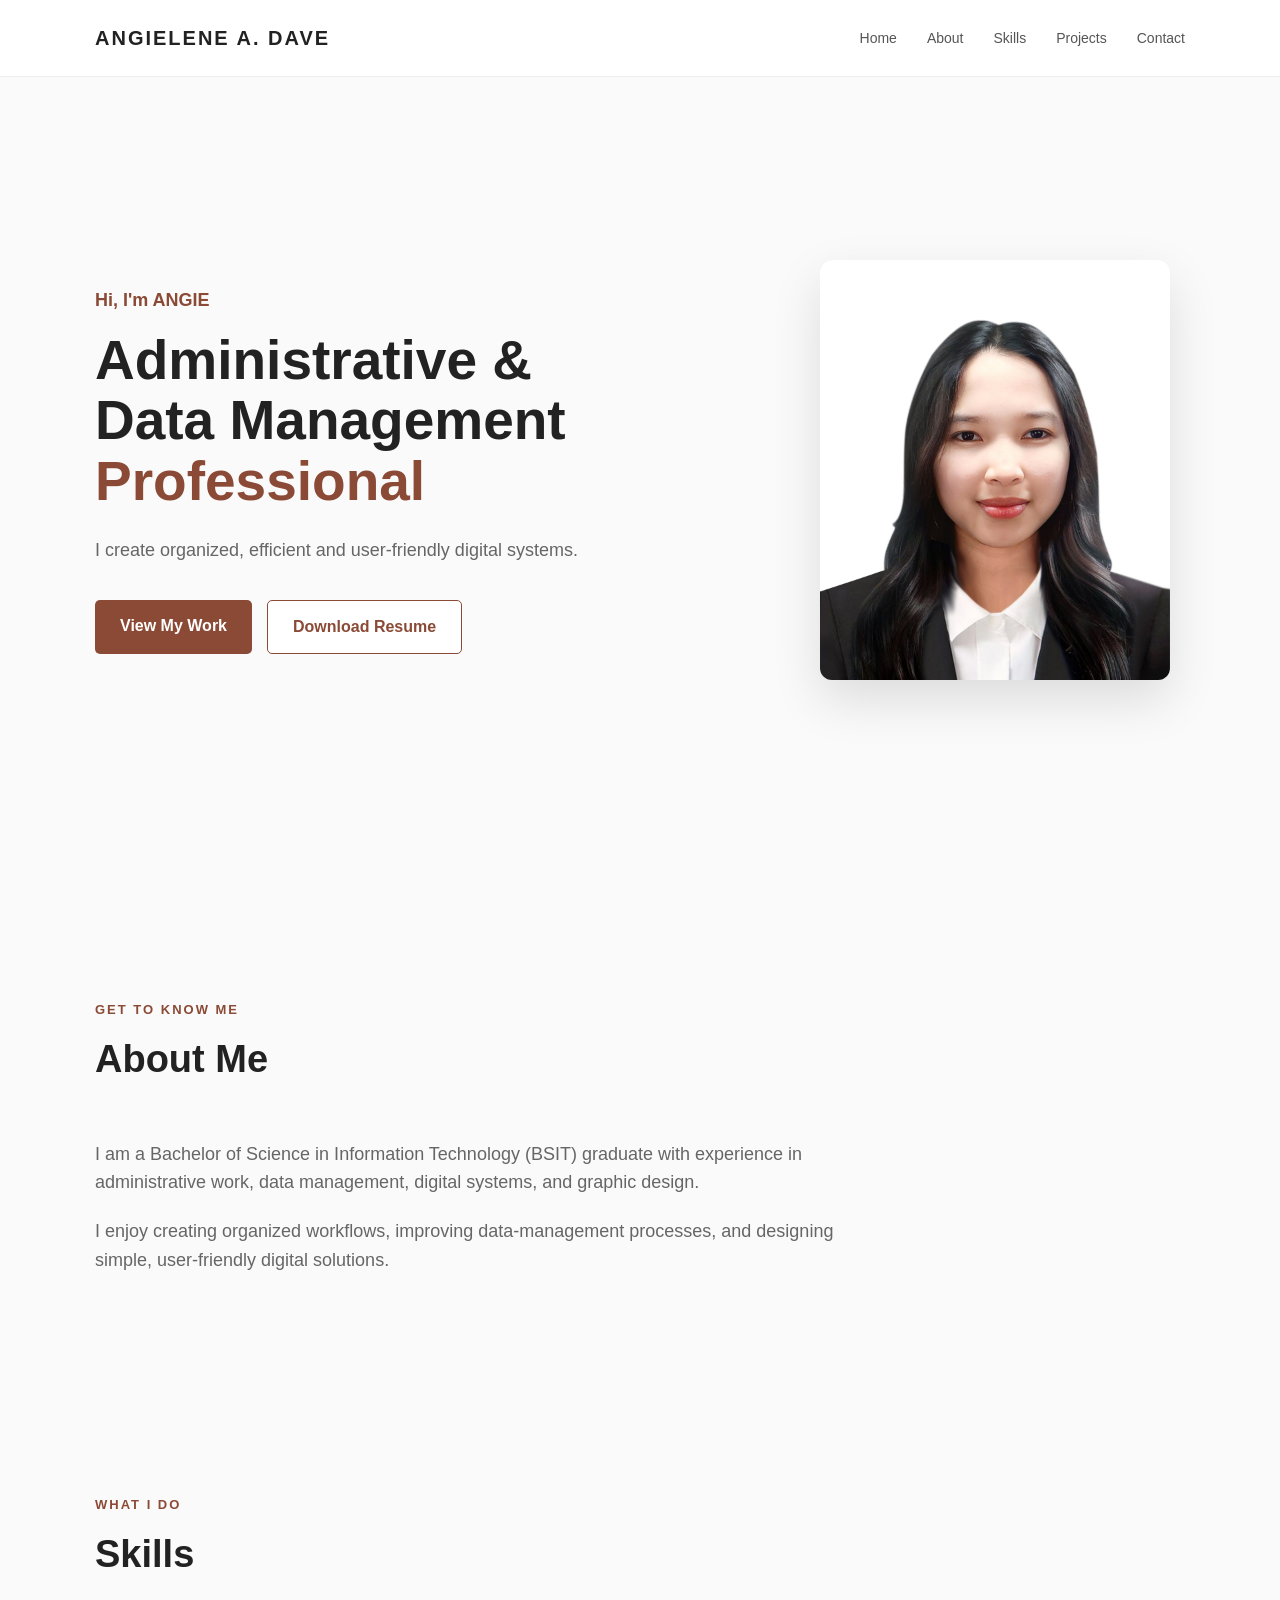
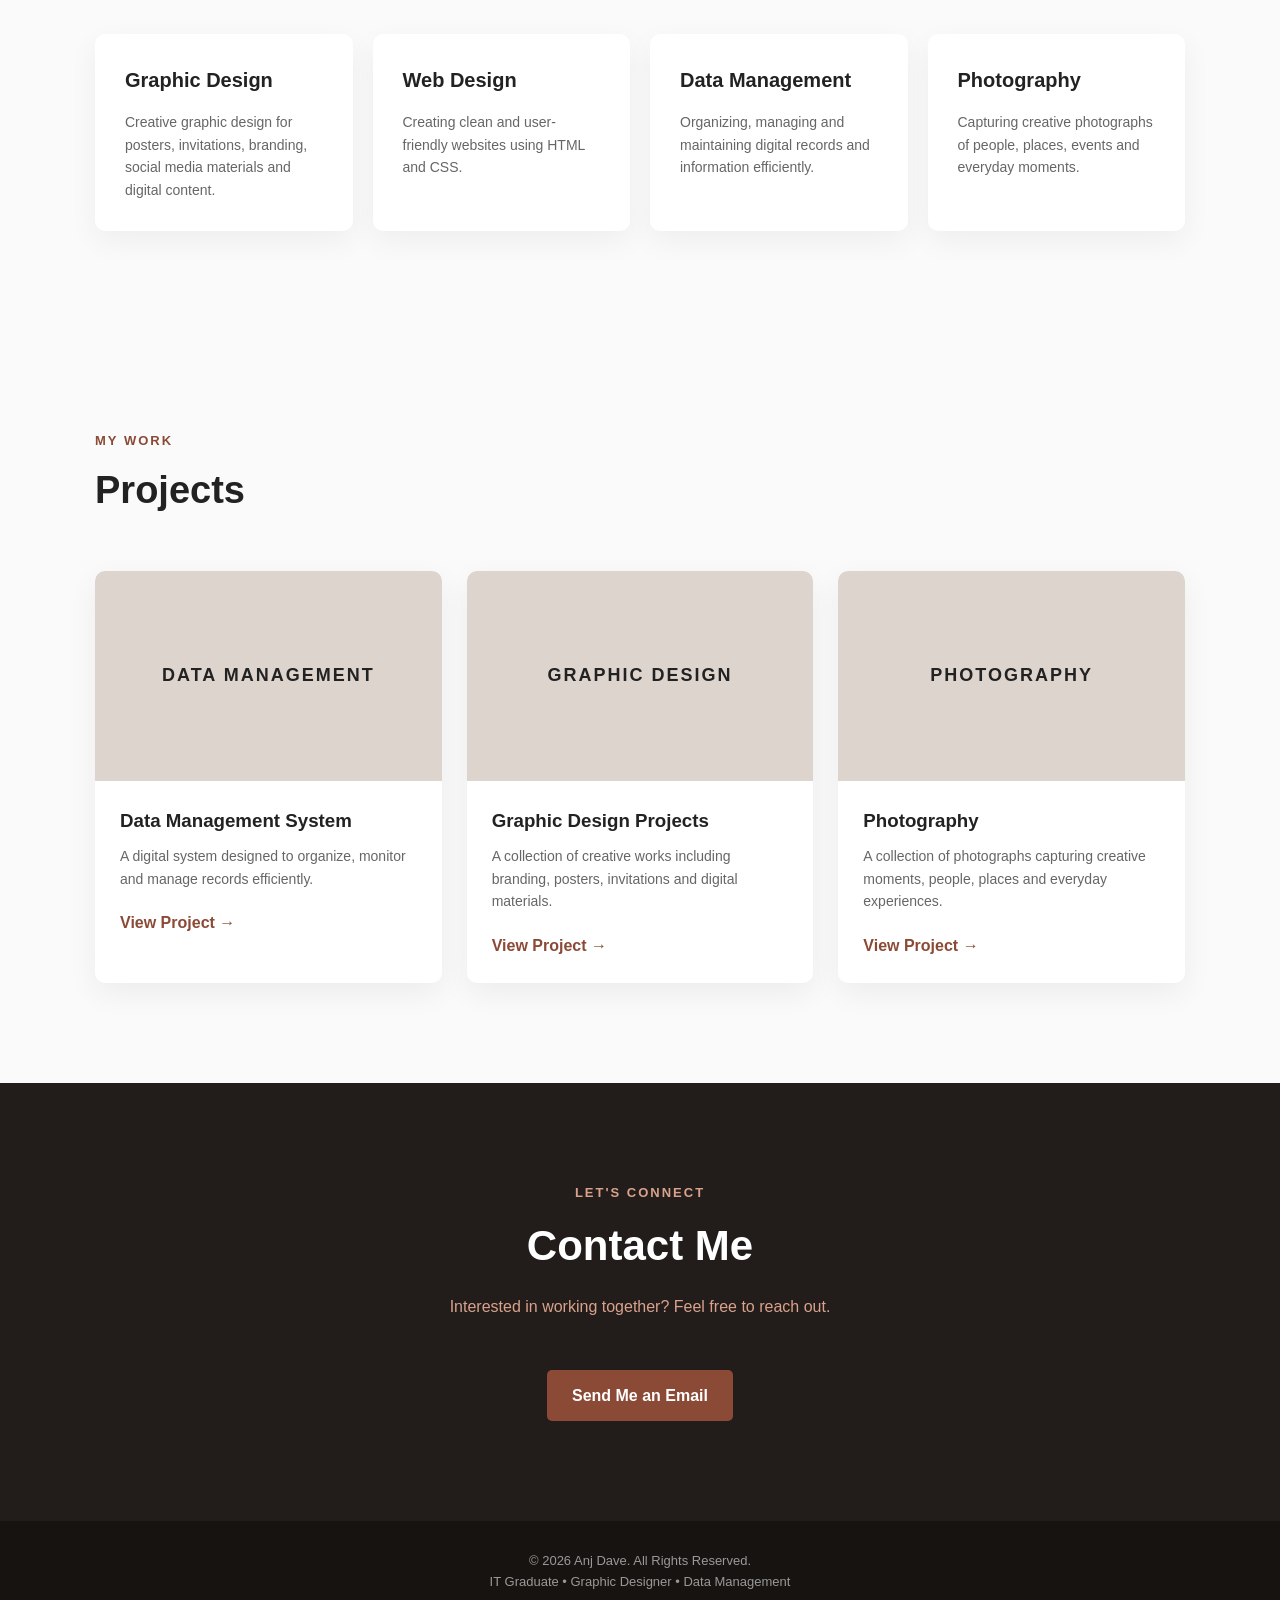
==== commit 5b74d594: "Refactor Project 3 section in index.html" ====
--- a/index.html
+++ b/index.html
@@ -209,30 +209,34 @@
         </div>
 
 
-<!-- PROJECT 3 -->
-<div class="project-image">
-    <span>PHOTOGRAPHY</span>
-</div>
-
-    <div class="project-info">
-
-        <h3>Photography</h3>
-
-        <p>
-            A collection of photographs capturing
-            creative moments, people, places and
-            everyday experiences.
-        </p>
-
-        <a href="#" class="project-link">
-            View Project →
-        </a>
+        <!-- PROJECT 3 -->
+        <div class="project-card">
+
+            <div class="project-image">
+                <span>PHOTOGRAPHY</span>
+            </div>
+
+            <div class="project-info">
+
+                <h3>Photography</h3>
+
+                <p>
+                    A collection of photographs capturing
+                    creative moments, people, places and
+                    everyday experiences.
+                </p>
+
+                <a href="#" class="project-link">
+                    View Project →
+                </a>
+
+            </div>
+
+        </div>
 
     </div>
 
-</div>
-
-    </section>
+</section>
 
 
     <!-- CONTACT -->
--- a/style.css
+++ b/style.css
@@ -293,7 +293,6 @@
 
 .project-image {
     height: 210px;
-    overflow: hidden;
 
     display: flex;
     align-items: center;
@@ -302,11 +301,30 @@
     background: #ded4ce;
 }
 
-.project-image img {
-    width: 100%;
-    height: 100%;
-    object-fit: cover;
-    display: block;
+.project-image span {
+    font-size: 18px;
+    font-weight: 700;
+    letter-spacing: 2px;
+}
+
+.project-info {
+    padding: 25px;
+}
+
+.project-info h3 {
+    margin-bottom: 10px;
+}
+
+.project-info p {
+    color: #666;
+    font-size: 14px;
+    margin-bottom: 20px;
+}
+
+.project-link {
+    color: #8b4a35;
+    text-decoration: none;
+    font-weight: 600;
 }
 
 
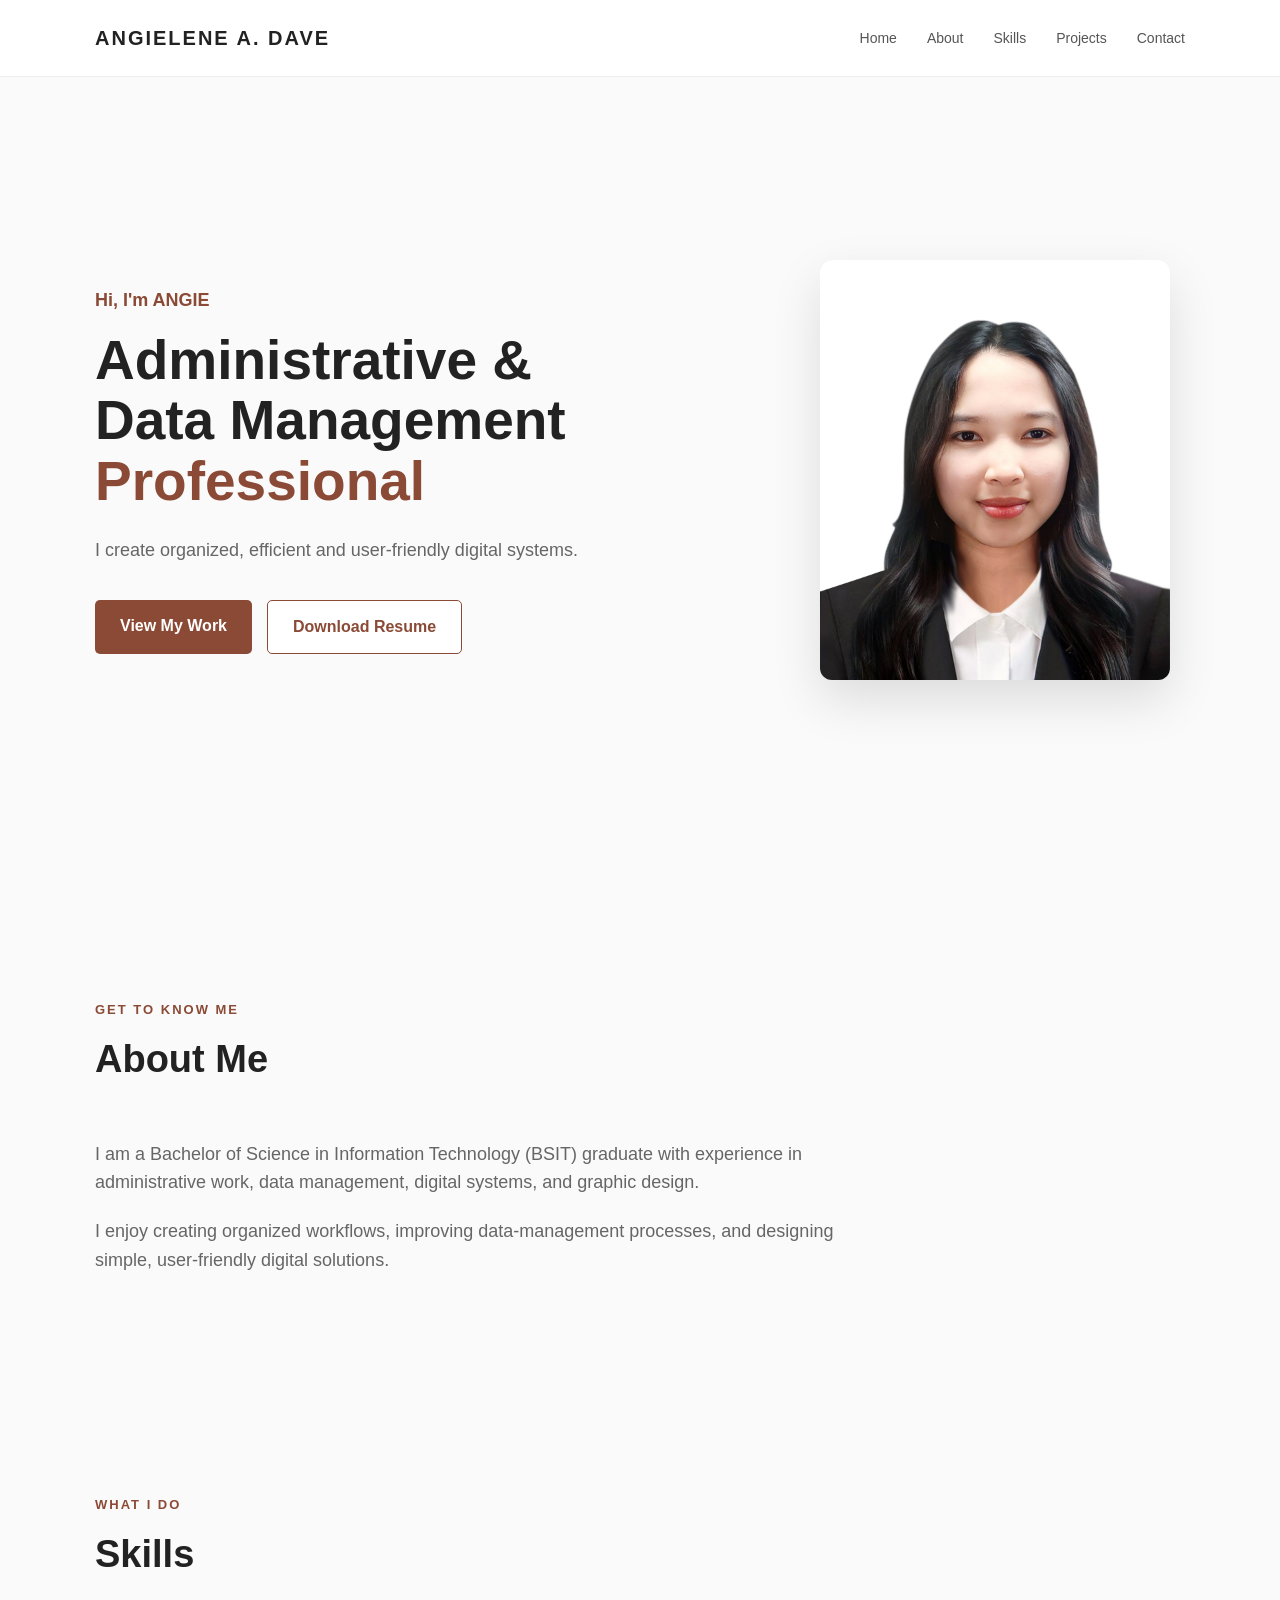
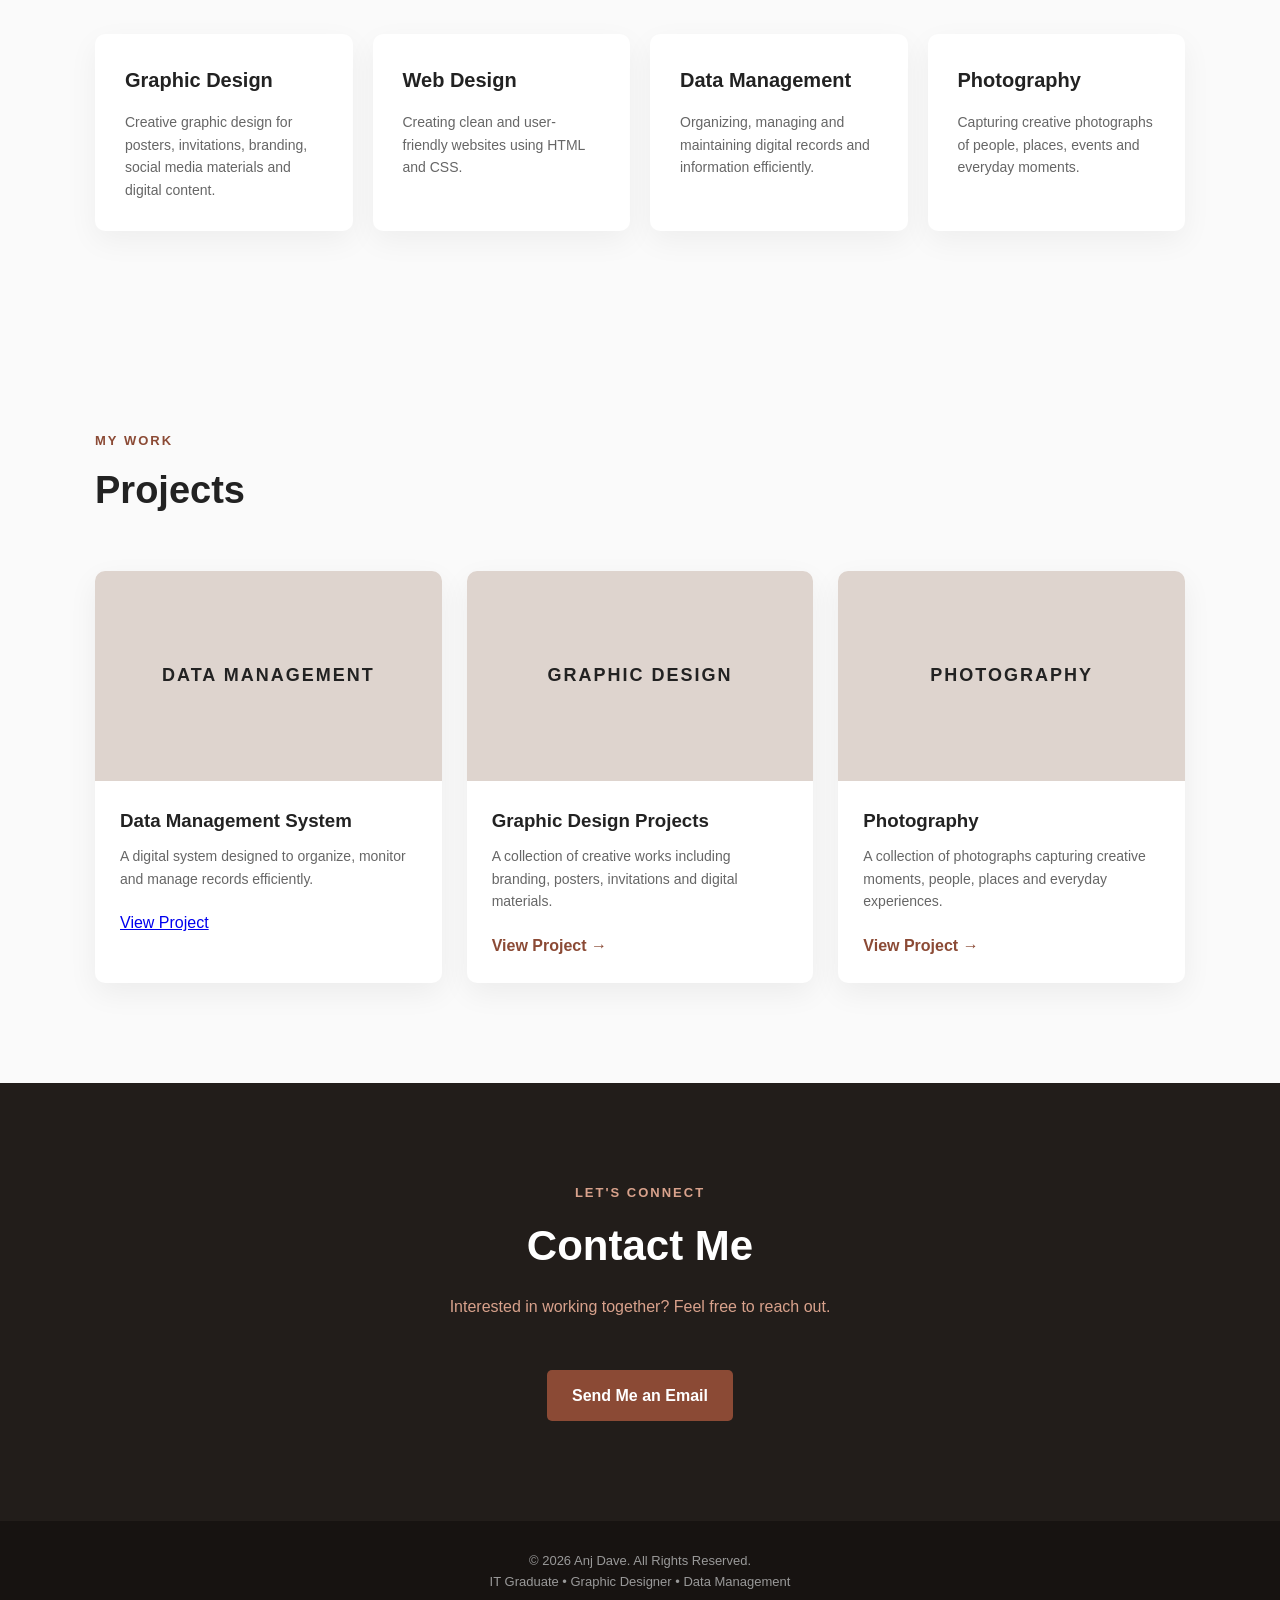
==== commit 87b9339d: "Update project link to point to data-management.html" ====
--- a/index.html
+++ b/index.html
@@ -174,9 +174,7 @@
                     monitor and manage records efficiently.
                 </p>
 
-                <a href="#" class="project-link">
-                    View Project →
-                </a>
+              <a href="data-management.html" class="project-btn">View Project</a>
 
             </div>
 
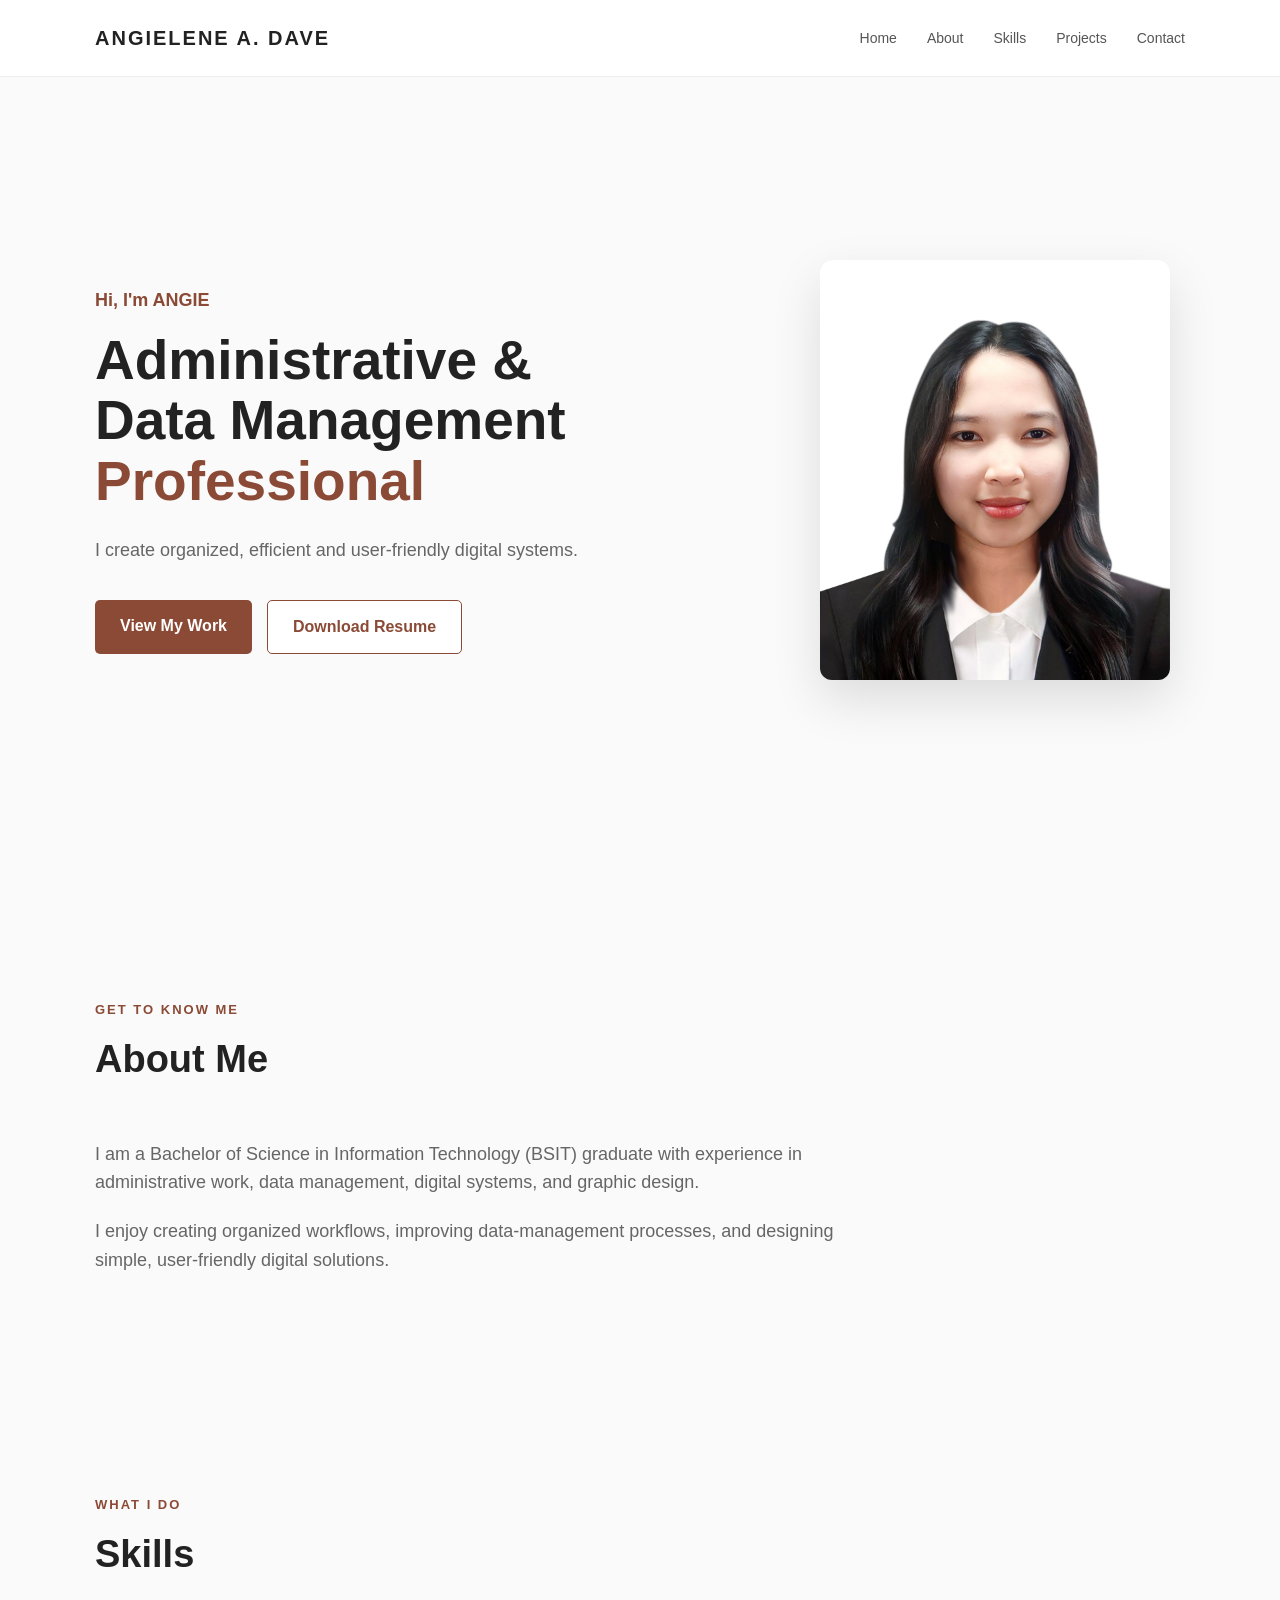
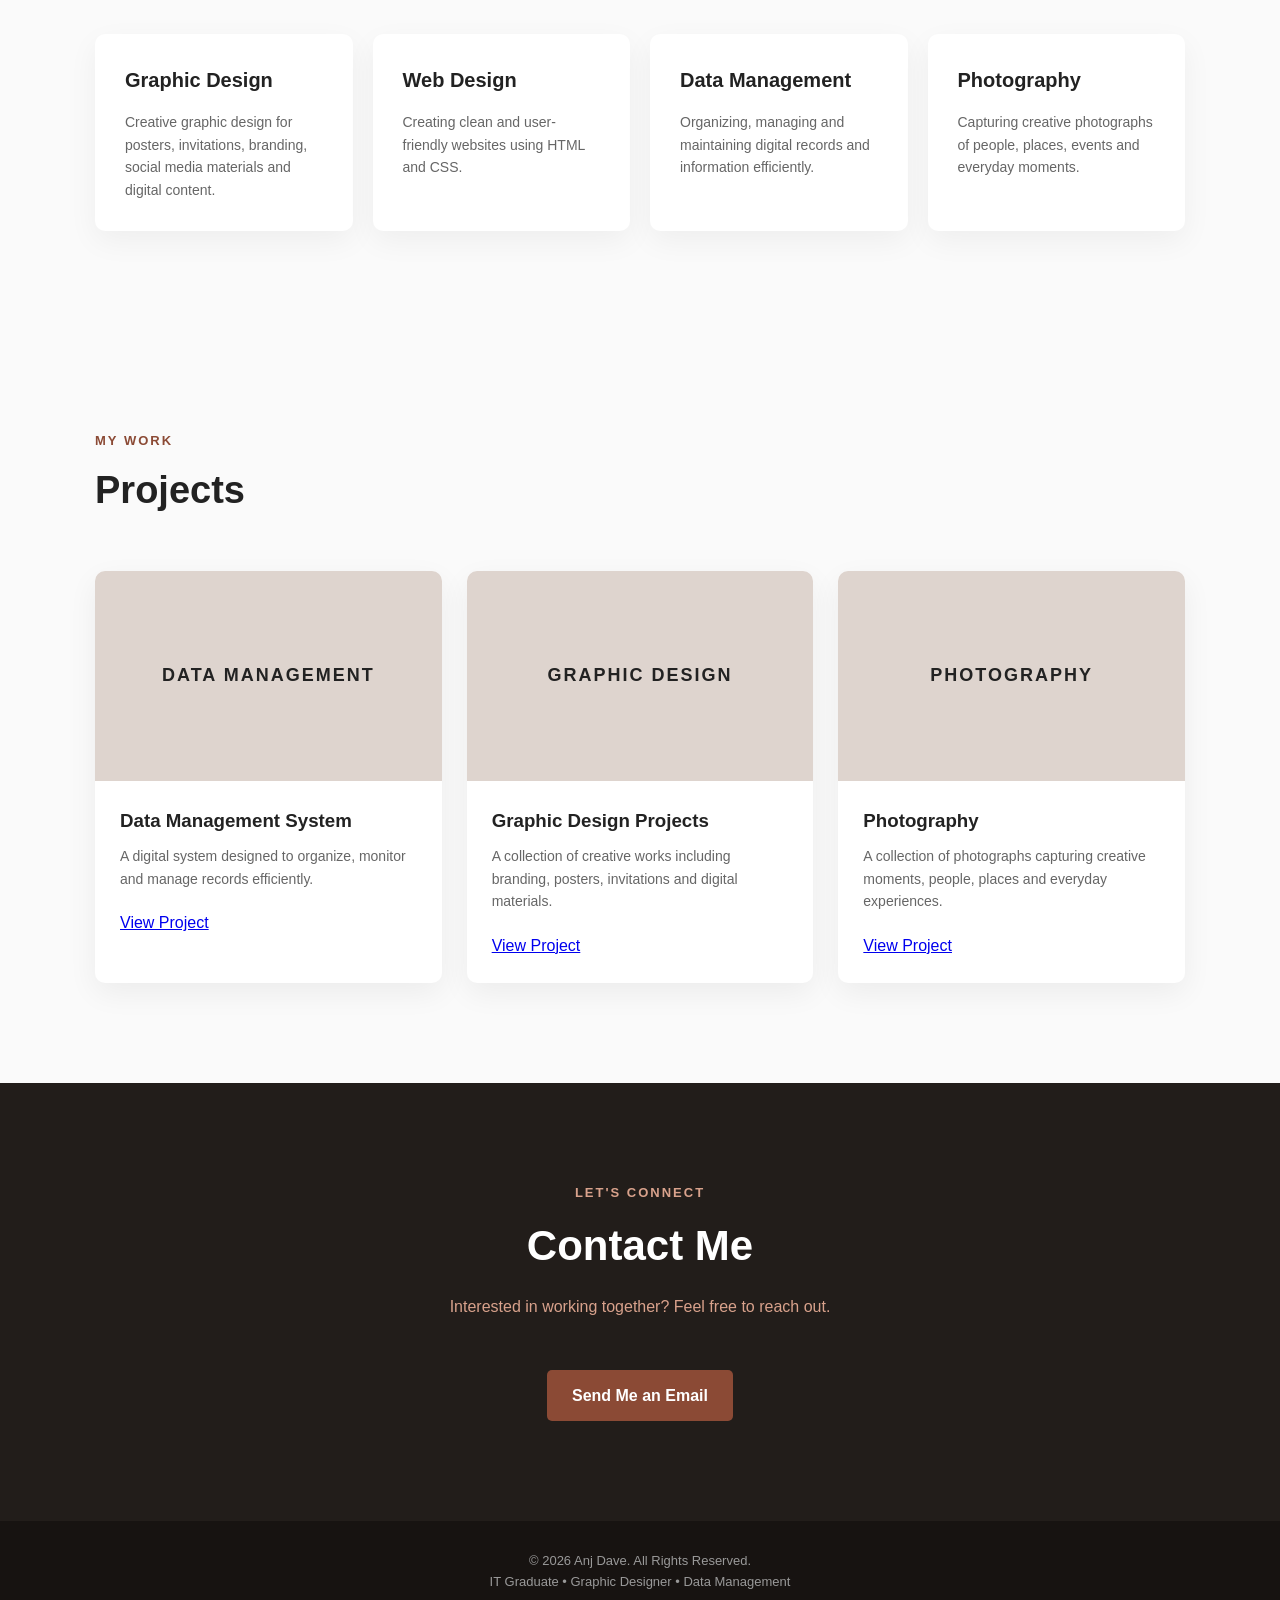
==== commit df48018b: "Replace project links with specific project pages" ====
--- a/index.html
+++ b/index.html
@@ -198,9 +198,7 @@
                     materials.
                 </p>
 
-                <a href="#" class="project-link">
-                    View Project →
-                </a>
+              <a href="graphic-design.html" class="project-btn">View Project</a>
 
             </div>
 
@@ -224,9 +222,7 @@
                     everyday experiences.
                 </p>
 
-                <a href="#" class="project-link">
-                    View Project →
-                </a>
+           <a href="photography.html" class="project-btn">View Project</a>
 
             </div>
 
